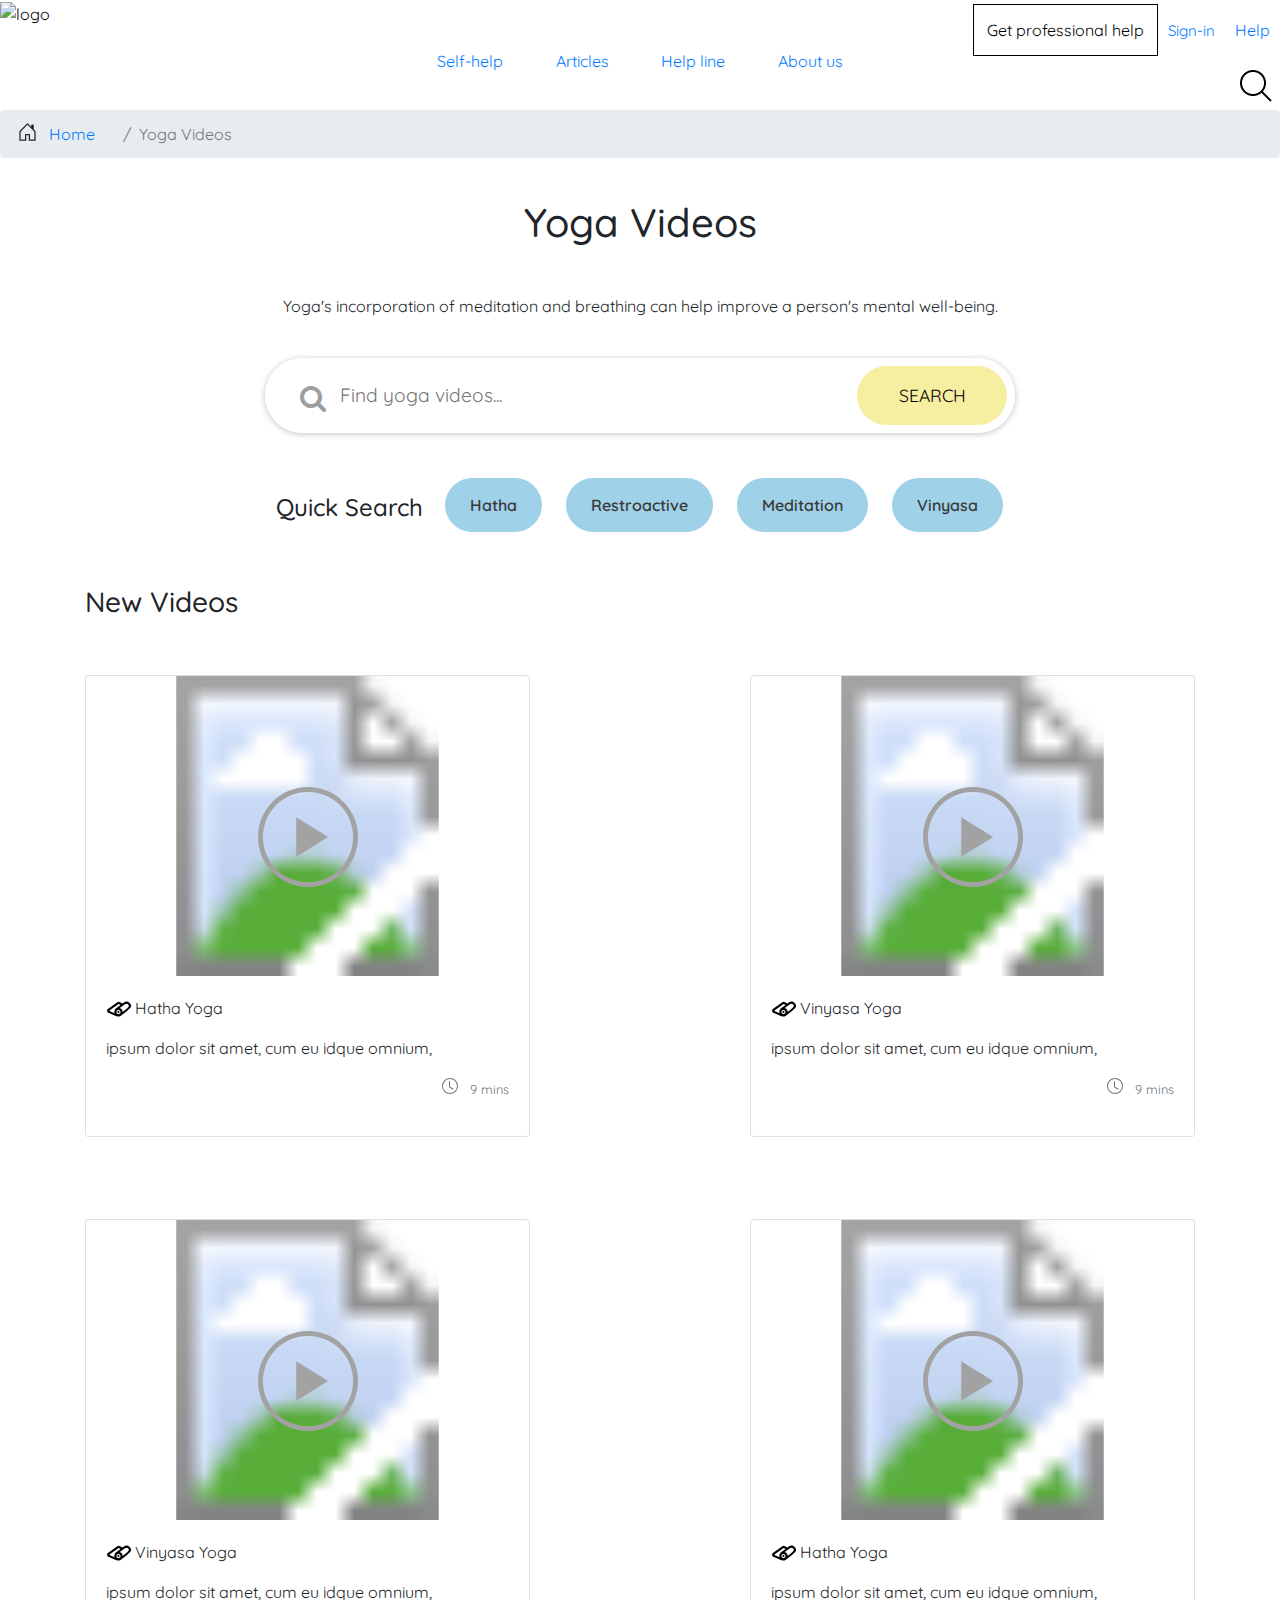
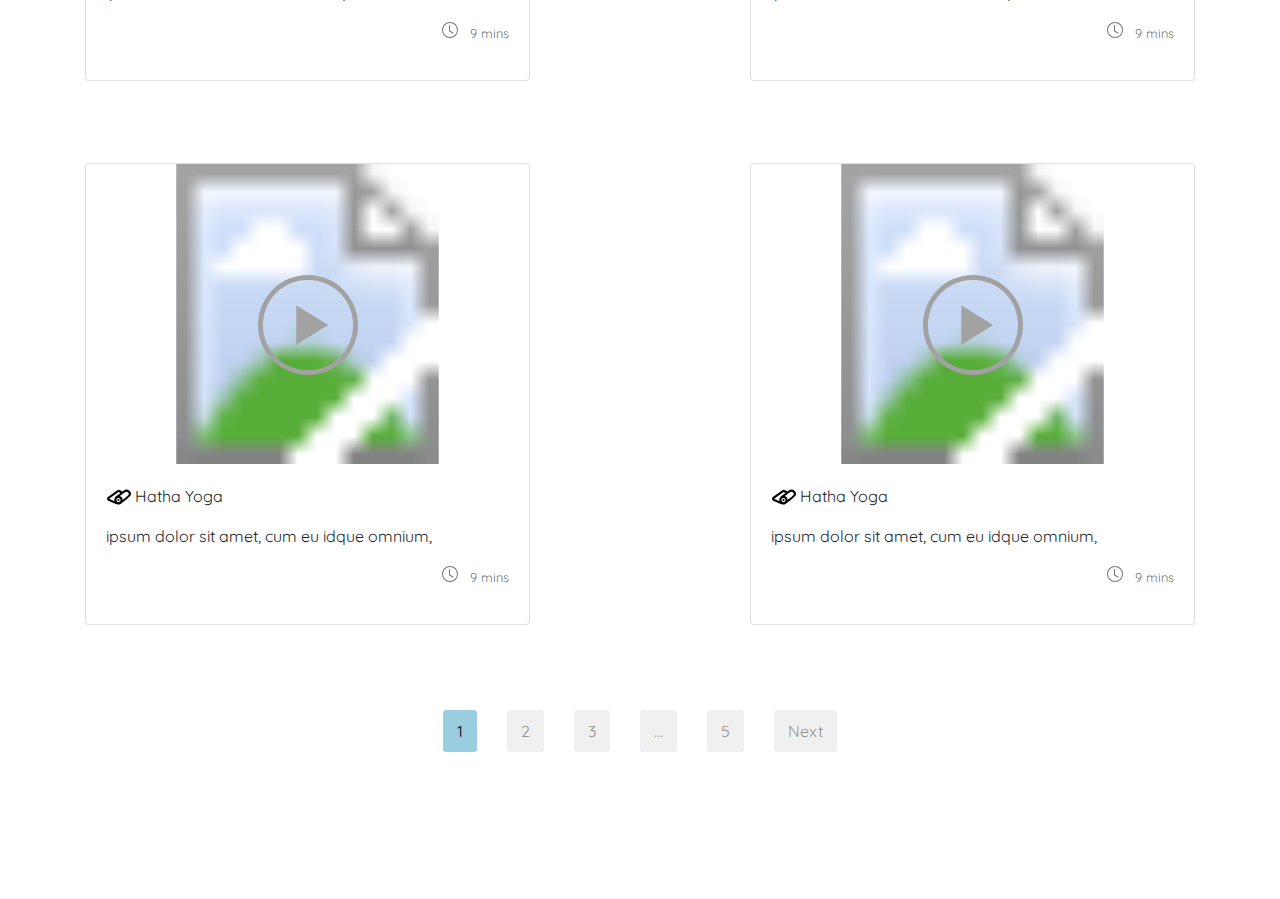
==== yogavideos.html @ 2f80699c "Yoga videos page" ====
<!DOCTYPE html>
<html>
<head>
    <link rel="stylesheet" href="style.css">
    <meta name="viewport" content="width=device-width, initial-scale=1">
    <link rel='stylesheet' href='https://cdnjs.cloudflare.com/ajax/libs/twitter-bootstrap/4.1.3/css/bootstrap.min.css'>
    <script src="https://ajax.googleapis.com/ajax/libs/jquery/3.5.1/jquery.min.js"></script>
    <script src="https://maxcdn.bootstrapcdn.com/bootstrap/3.4.1/js/bootstrap.min.js"></script>
    <script src="https://code.jquery.com/jquery-3.2.1.slim.min.js" integrity="sha384-KJ3o2DKtIkvYIK3UENzmM7KCkRr/rE9/Qpg6aAZGJwFDMVNA/GpGFF93hXpG5KkN" crossorigin="anonymous"></script>
    <style>
        @import url('https://fonts.googleapis.com/css2?family=Quicksand:wght@300&display=swap');
        </style>
    <!-- Font Awesome CSS -->
    <link rel='stylesheet' href='https://cdnjs.cloudflare.com/ajax/libs/font-awesome/4.7.0/css/font-awesome.min.css'>
</head>
<body>
<section class="gridHeader">
    <div id="logo" class="headerGridArea">
        <button type="button" class="logoHome">
            <img src="" alt="logo">
        </button>
    </div>
    <div id="flexNav" class="headerGridArea">
        
        <ul class="regNav">
            <li><a href="#" style="margin-left: 0;">Self-help</a></li>
            <li><a href="#">Articles</a></li>
            <li><a href="#">Help line</a></li>
            <li><a href="#"style="margin-right: 0;">About us</a></li>
        </ul>
    </div>
    
    <div id="upperRight" class="headerGridArea">
        <button type="button" class="getHelpBtn">
            Get professional help
        </button>
        <li><a href="#" style="font-size: 15px;">Sign-in</a></li>
        <li><a href="#">Help</a></li>
    </div>
    <div id="lowerRight" class="headerGridArea">
        <button type="button" class="seachIcon">
            <img src="images/search-icon.png" style="height: 50px;">
        </button>
    </div>
</section>


<!--breadcrumb-->
<nav aria-label="breadcrumb">
    <ol class="breadcrumb">
        <i class="bi bi-house-door-fill"></i>
        <svg xmlns="http://www.w3.org/2000/svg" width="23" height="20" fill="currentColor" class="bi bi-house-door" viewBox="0 0 16 16">
            <path d="M8.354 1.146a.5.5 0 0 0-.708 0l-6 6A.5.5 0 0 0 1.5 7.5v7a.5.5 0 0 0 .5.5h4.5a.5.5 0 0 0 .5-.5v-4h2v4a.5.5 0 0 0 .5.5H14a.5.5 0 0 0 .5-.5v-7a.5.5 0 0 0-.146-.354L13 5.793V2.5a.5.5 0 0 0-.5-.5h-1a.5.5 0 0 0-.5.5v1.293L8.354 1.146zM2.5 14V7.707l5.5-5.5 5.5 5.5V14H10v-4a.5.5 0 0 0-.5-.5h-3a.5.5 0 0 0-.5.5v4H2.5z"/>
          </svg>
        <li class="breadcrumb-item"><a href="#">Home</a></li>
        <li class="breadcrumb-item active" aria-current="page">Yoga Videos</li>
    </ol>
</nav>


  <br>
  <!-- Page Title -->
    <section class="text-center">
        <div class="container">
            <h1 class="cover-heading">Yoga Videos</h1>
            <br>
            <p class="lead"><dl> Yoga's incorporation of meditation and breathing can help improve a person's mental well-being.</dl>  
             </p>
        </div>
    </section>

<br>



    <div class="fp-tableCell">
        <div class="container">
            <div class="search_section">
                <form role="search" method="get" class="search-form formsub" >
                    <div class="searchform_wrapper">
                        <span class="search-icon"><i class="fa fa-search"></i></span>
        
                        <input type="search" id="" class="search-field av-input-hasicon"
                         placeholder="Find yoga videos..." name="s">
                        <input type="submit" class="button buttonsubmit" id="buttonsubmit" value="SEARCH">
                    </div>
                </form>
                <div class="quick-search">
                    <h4>Quick Search</h4>
                    <ul>
                        <li><a href="#">Hatha</a></li>
                        <li><a href="#">Restroactive</a></li>
                        <li><a href="#">Meditation</a></li>
                        <li><a href="#">Vinyasa</a></li>
                        
                    </ul>
                </div>
            </div>
        </div>
    </div>
    <br>
    <br>
    <section class="text-align">
        <div class="container">
            <h3 class="cover-heading">New Videos</h3>
        </div>
    </section>

    

    <div class="album py-5 bg-white">
        <div class="container">

            <div class="row">
                <div class="col-md-5 video-wrap favorite">
                    <div class="card mb-4 shadow-sm">

                        <a href="https://www.youtube.com/watch?v=XRm4QUv2y2c">
                        <div class="play-btn">
                            <svg xmlns="http://www.w3.org/2000/svg" viewBox="0 0 311.69 311.69">
                                <path d="M155.84,0A155.85,155.85,0,1,0,311.69,155.84,155.84,155.84,0,0,0,155.84,0Zm0,296.42A140.58,140.58,0,1,1,296.42,155.84,140.58,140.58,0,0,1,155.84,296.42Z"></path>
                                <polygon points="218.79 155.84 119.22 94.34 119.22 217.34 218.79 155.84"></polygon>
                            </svg>
                        </div>
                        </a>

                            <div class="favorite-btn">
                                <svg xmlns="http://www.w3.org/2000/svg" width="26" height="26" fill="currentColor" class="bi bi-heart-fill" viewBox="0 0 16 16">
                                    <path fill-rule="evenodd" d="M8 1.314C12.438-3.248 23.534 4.735 8 15-7.534 4.736 3.562-3.248 8 1.314z"/>
                                  </svg>
                                </div>

                        

                        <svg class="bd-placeholder-img card-img-top" width="100%" height="300" xmlns="http://www.w3.org/2000/svg" preserveAspectRatio="xMidYMid slice" focusable="false" role="img" aria-label="Placeholder: Thumbnail">
                            <title>Meditation</title>
                            <defs>
                                <pattern id="imgpattern" x="0" y="0" width="1" height="1"
                                         viewBox="0 0 1024 576" preserveAspectRatio="xMidYMid slice">
                                    <image width="1024" height="576" 
                                    xlink:href="https://images.pexels.com/photos/4325460/pexels-photo-4325460.jpeg?auto=compress&cs=tinysrgb&dpr=2&h=750&w=1260"/>
                                </pattern>
                            </defs>
                            <rect width="100%" height="100%" fill="url(#imgpattern)"/></svg>
                        <div class="card-body">



                            <div class="container">
                              <div class="row">
                                <svg  class="d-flex" focusable="false" viewBox="0 0 24 24" aria-hidden="true" 
                                style="height: 30px; width: 25px; color: rgba(0, 0, 0, 0.54);">
                                <path d="M17.844 5.804L13.2 9.183a4.003 4.003 0 0 1 2.794 3.573l1.144-.859a38.799 38.799 0 0 0 4.156-3.604 1.828 1.828 0 0 0 0-2.586 2.31 2.31 0 0 0-2.992-.235l-.457.332zM15.83 4.797l1.295-.942a4.31 4.31 0 0 1 5.583.438 3.828 3.828 0 0 1 0 5.414 40.799 40.799 0 0 1-4.37 3.79l-4.04 3.03c-.5.375-1.076.597-1.665.666a4.999 4.999 0 0 1-3.282-.299L2.148 13.62a2 2 0 0 1-.349-3.438L10.92 3.55a2 2 0 0 1 2.071-.172l2.838 1.42zm-1.822 1.325l-1.91-.956L2.976 11.8 8.17 14.16a4 4 0 0 1-.164-1.403 3.946 3.946 0 0 1 1.618-3.449l4.382-3.187zM12 11a2 2 0 1 0 0 4 2 2 0 0 0 0-4zm0 3a1 1 0 1 1 0-2 1 1 0 0 1 0 2z"></path></svg>
                                &nbsp;
                                <p class="d-flex">Hatha Yoga</p>
                              </div>
                            </div>





                        <p class="card-text">ipsum dolor sit amet, cum eu idque omnium,</p>
                            <div class="d-flex justify-content-between align-items-center">
                                <div class="btn-group">
                                    
                                </div>
                                <p style="text-align: right;"><small class="text-muted"> <i class="bi bi-clock"></i><svg xmlns="http://www.w3.org/2000/svg" width="16" height="16" fill="currentColor" class="bi bi-clock" viewBox="0 0 16 16">
                                    <path d="M8 3.5a.5.5 0 0 0-1 0V9a.5.5 0 0 0 .252.434l3.5 2a.5.5 0 0 0 .496-.868L8 8.71V3.5z"/>
                                    <path d="M8 16A8 8 0 1 0 8 0a8 8 0 0 0 0 16zm7-8A7 7 0 1 1 1 8a7 7 0 0 1 14 0z"/> 
                                  </svg> &nbsp; 9 mins</small></p>
                            </div>
                        </div>
                    </div>
                </div>


                <div class="col-md-2">
                </div>

                <div class="col-md-5 video-wrap favorite">
                    <div class="card mb-4 shadow-sm">

                        <a href="https://www.youtube.com/watch?v=XRm4QUv2y2c">
                        <div class="play-btn">
                            <svg xmlns="http://www.w3.org/2000/svg" viewBox="0 0 311.69 311.69">
                                <path d="M155.84,0A155.85,155.85,0,1,0,311.69,155.84,155.84,155.84,0,0,0,155.84,0Zm0,296.42A140.58,140.58,0,1,1,296.42,155.84,140.58,140.58,0,0,1,155.84,296.42Z"></path>
                                <polygon points="218.79 155.84 119.22 94.34 119.22 217.34 218.79 155.84"></polygon>
                            </svg>
                        </div>
                        </a>

                            <div class="favorite-btn">
                                <svg xmlns="http://www.w3.org/2000/svg" width="26" height="26" fill="currentColor" class="bi bi-heart-fill" viewBox="0 0 16 16">
                                    <path fill-rule="evenodd" d="M8 1.314C12.438-3.248 23.534 4.735 8 15-7.534 4.736 3.562-3.248 8 1.314z"/>
                                  </svg>
                                </div>

                        

                        <svg class="bd-placeholder-img card-img-top" width="100%" height="300" xmlns="http://www.w3.org/2000/svg" preserveAspectRatio="xMidYMid slice" focusable="false" role="img" aria-label="Placeholder: Thumbnail">
                            <title>Vinyasa Yoga</title>
                            <defs>
                                <pattern id="imgpattern1" x="0" y="0" width="1" height="1"
                                         viewBox="0 0 1024 576" preserveAspectRatio="xMidYMid slice">
                                    <image width="1024" height="576" 
                                    xlink:href="https://images.pexels.com/photos/3822169/pexels-photo-3822169.jpeg?auto=compress&cs=tinysrgb&dpr=3&h=750&w=1260"/>
                                </pattern>
                            </defs>
                            <rect width="100%" height="100%" fill="url(#imgpattern1)"/></svg>
                        <div class="card-body">



                            <div class="container">
                              <div class="row">
                                <svg  class="d-flex" focusable="false" viewBox="0 0 24 24" aria-hidden="true" 
                                style="height: 30px; width: 25px; color: rgba(0, 0, 0, 0.54);">
                                <path d="M17.844 5.804L13.2 9.183a4.003 4.003 0 0 1 2.794 3.573l1.144-.859a38.799 38.799 0 0 0 4.156-3.604 1.828 1.828 0 0 0 0-2.586 2.31 2.31 0 0 0-2.992-.235l-.457.332zM15.83 4.797l1.295-.942a4.31 4.31 0 0 1 5.583.438 3.828 3.828 0 0 1 0 5.414 40.799 40.799 0 0 1-4.37 3.79l-4.04 3.03c-.5.375-1.076.597-1.665.666a4.999 4.999 0 0 1-3.282-.299L2.148 13.62a2 2 0 0 1-.349-3.438L10.92 3.55a2 2 0 0 1 2.071-.172l2.838 1.42zm-1.822 1.325l-1.91-.956L2.976 11.8 8.17 14.16a4 4 0 0 1-.164-1.403 3.946 3.946 0 0 1 1.618-3.449l4.382-3.187zM12 11a2 2 0 1 0 0 4 2 2 0 0 0 0-4zm0 3a1 1 0 1 1 0-2 1 1 0 0 1 0 2z"></path></svg>
                                &nbsp;
                                <p class="d-flex">Vinyasa Yoga</p>
                              </div>
                            </div>





                        <p class="card-text">ipsum dolor sit amet, cum eu idque omnium,</p>
                            <div class="d-flex justify-content-between align-items-center">
                                <div class="btn-group">
                                    
                                </div>
                                <p style="text-align: right;"><small class="text-muted"> <i class="bi bi-clock"></i><svg xmlns="http://www.w3.org/2000/svg" width="16" height="16" fill="currentColor" class="bi bi-clock" viewBox="0 0 16 16">
                                    <path d="M8 3.5a.5.5 0 0 0-1 0V9a.5.5 0 0 0 .252.434l3.5 2a.5.5 0 0 0 .496-.868L8 8.71V3.5z"/>
                                    <path d="M8 16A8 8 0 1 0 8 0a8 8 0 0 0 0 16zm7-8A7 7 0 1 1 1 8a7 7 0 0 1 14 0z"/> 
                                  </svg> &nbsp; 9 mins</small></p>
                            </div>
                        </div>
                    </div>
                </div>

        </div>
    </div>



    <div class="album py-5 bg-white">
        <div class="container">

            <div class="row">
                <div class="col-md-5 video-wrap favorite">
                    <div class="card mb-4 shadow-sm">

                        <a href="https://www.youtube.com/watch?v=XRm4QUv2y2c">
                        <div class="play-btn">
                            <svg xmlns="http://www.w3.org/2000/svg" viewBox="0 0 311.69 311.69">
                                <path d="M155.84,0A155.85,155.85,0,1,0,311.69,155.84,155.84,155.84,0,0,0,155.84,0Zm0,296.42A140.58,140.58,0,1,1,296.42,155.84,140.58,140.58,0,0,1,155.84,296.42Z"></path>
                                <polygon points="218.79 155.84 119.22 94.34 119.22 217.34 218.79 155.84"></polygon>
                            </svg>
                        </div>
                        </a>

                            <div class="favorite-btn">
                                <svg xmlns="http://www.w3.org/2000/svg" width="26" height="26" fill="currentColor" class="bi bi-heart-fill" viewBox="0 0 16 16">
                                    <path fill-rule="evenodd" d="M8 1.314C12.438-3.248 23.534 4.735 8 15-7.534 4.736 3.562-3.248 8 1.314z"/>
                                  </svg>
                                </div>

                        

                        <svg class="bd-placeholder-img card-img-top" width="100%" height="300" xmlns="http://www.w3.org/2000/svg" preserveAspectRatio="xMidYMid slice" focusable="false" role="img" aria-label="Placeholder: Thumbnail">
                            <title>Vinyasa Yoga</title>
                            <defs>
                                <pattern id="imgpattern2" x="0" y="0" width="1" height="1"
                                         viewBox="0 0 1024 576" preserveAspectRatio="xMidYMid slice">
                                    <image width="1024" height="576" 
                                    xlink:href="https://images.pexels.com/photos/6454088/pexels-photo-6454088.jpeg?auto=compress&cs=tinysrgb&dpr=2&h=750&w=1260"/>
                                </pattern>
                            </defs>
                            <rect width="100%" height="100%" fill="url(#imgpattern2)"/></svg>
                        <div class="card-body">



                            <div class="container">
                              <div class="row">
                                <svg  class="d-flex" focusable="false" viewBox="0 0 24 24" aria-hidden="true" 
                                style="height: 30px; width: 25px; color: rgba(0, 0, 0, 0.54);">
                                <path d="M17.844 5.804L13.2 9.183a4.003 4.003 0 0 1 2.794 3.573l1.144-.859a38.799 38.799 0 0 0 4.156-3.604 1.828 1.828 0 0 0 0-2.586 2.31 2.31 0 0 0-2.992-.235l-.457.332zM15.83 4.797l1.295-.942a4.31 4.31 0 0 1 5.583.438 3.828 3.828 0 0 1 0 5.414 40.799 40.799 0 0 1-4.37 3.79l-4.04 3.03c-.5.375-1.076.597-1.665.666a4.999 4.999 0 0 1-3.282-.299L2.148 13.62a2 2 0 0 1-.349-3.438L10.92 3.55a2 2 0 0 1 2.071-.172l2.838 1.42zm-1.822 1.325l-1.91-.956L2.976 11.8 8.17 14.16a4 4 0 0 1-.164-1.403 3.946 3.946 0 0 1 1.618-3.449l4.382-3.187zM12 11a2 2 0 1 0 0 4 2 2 0 0 0 0-4zm0 3a1 1 0 1 1 0-2 1 1 0 0 1 0 2z"></path></svg>
                                &nbsp;
                                <p class="d-flex">Vinyasa Yoga</p>
                              </div>
                            </div>





                        <p class="card-text">ipsum dolor sit amet, cum eu idque omnium,</p>
                            <div class="d-flex justify-content-between align-items-center">
                                <div class="btn-group">
                                    
                                </div>
                                <p style="text-align: right;"><small class="text-muted"> <i class="bi bi-clock"></i><svg xmlns="http://www.w3.org/2000/svg" width="16" height="16" fill="currentColor" class="bi bi-clock" viewBox="0 0 16 16">
                                    <path d="M8 3.5a.5.5 0 0 0-1 0V9a.5.5 0 0 0 .252.434l3.5 2a.5.5 0 0 0 .496-.868L8 8.71V3.5z"/>
                                    <path d="M8 16A8 8 0 1 0 8 0a8 8 0 0 0 0 16zm7-8A7 7 0 1 1 1 8a7 7 0 0 1 14 0z"/> 
                                  </svg> &nbsp; 9 mins</small></p>
                            </div>
                        </div>
                    </div>
                </div>


                <div class="col-md-2">
                </div>

                <div class="col-md-5 video-wrap favorite">
                    <div class="card mb-4 shadow-sm">

                        <a href="https://www.youtube.com/watch?v=XRm4QUv2y2c">
                        <div class="play-btn">
                            <svg xmlns="http://www.w3.org/2000/svg" viewBox="0 0 311.69 311.69">
                                <path d="M155.84,0A155.85,155.85,0,1,0,311.69,155.84,155.84,155.84,0,0,0,155.84,0Zm0,296.42A140.58,140.58,0,1,1,296.42,155.84,140.58,140.58,0,0,1,155.84,296.42Z"></path>
                                <polygon points="218.79 155.84 119.22 94.34 119.22 217.34 218.79 155.84"></polygon>
                            </svg>
                        </div>
                        </a>

                            <div class="favorite-btn">
                                <svg xmlns="http://www.w3.org/2000/svg" width="26" height="26" fill="currentColor" class="bi bi-heart-fill" viewBox="0 0 16 16">
                                    <path fill-rule="evenodd" d="M8 1.314C12.438-3.248 23.534 4.735 8 15-7.534 4.736 3.562-3.248 8 1.314z"/>
                                  </svg>
                                </div>

                        

                        <svg class="bd-placeholder-img card-img-top" width="100%" height="300" xmlns="http://www.w3.org/2000/svg" preserveAspectRatio="xMidYMid slice" focusable="false" role="img" aria-label="Placeholder: Thumbnail">
                            <title>Hatha Yoga</title>
                            <defs>
                                <pattern id="imgpattern1" x="0" y="0" width="1" height="1"
                                         viewBox="0 0 1024 576" preserveAspectRatio="xMidYMid slice">
                                    <image width="1024" height="576" 
                                    xlink:href="https://images.pexels.com/photos/5012071/pexels-photo-5012071.jpeg?auto=compress&cs=tinysrgb&dpr=2&h=750&w=1260"/>
                                </pattern>
                            </defs>
                            <rect width="100%" height="100%" fill="url(#imgpattern1)"/></svg>
                        <div class="card-body">



                            <div class="container">
                              <div class="row">
                                <svg  class="d-flex" focusable="false" viewBox="0 0 24 24" aria-hidden="true" 
                                style="height: 30px; width: 25px; color: rgba(0, 0, 0, 0.54);">
                                <path d="M17.844 5.804L13.2 9.183a4.003 4.003 0 0 1 2.794 3.573l1.144-.859a38.799 38.799 0 0 0 4.156-3.604 1.828 1.828 0 0 0 0-2.586 2.31 2.31 0 0 0-2.992-.235l-.457.332zM15.83 4.797l1.295-.942a4.31 4.31 0 0 1 5.583.438 3.828 3.828 0 0 1 0 5.414 40.799 40.799 0 0 1-4.37 3.79l-4.04 3.03c-.5.375-1.076.597-1.665.666a4.999 4.999 0 0 1-3.282-.299L2.148 13.62a2 2 0 0 1-.349-3.438L10.92 3.55a2 2 0 0 1 2.071-.172l2.838 1.42zm-1.822 1.325l-1.91-.956L2.976 11.8 8.17 14.16a4 4 0 0 1-.164-1.403 3.946 3.946 0 0 1 1.618-3.449l4.382-3.187zM12 11a2 2 0 1 0 0 4 2 2 0 0 0 0-4zm0 3a1 1 0 1 1 0-2 1 1 0 0 1 0 2z"></path></svg>
                                &nbsp;
                                <p class="d-flex">Hatha Yoga</p>
                              </div>
                            </div>





                        <p class="card-text">ipsum dolor sit amet, cum eu idque omnium,</p>
                            <div class="d-flex justify-content-between align-items-center">
                                <div class="btn-group">
                                    
                                </div>
                                <p style="text-align: right;"><small class="text-muted"> <i class="bi bi-clock"></i><svg xmlns="http://www.w3.org/2000/svg" width="16" height="16" fill="currentColor" class="bi bi-clock" viewBox="0 0 16 16">
                                    <path d="M8 3.5a.5.5 0 0 0-1 0V9a.5.5 0 0 0 .252.434l3.5 2a.5.5 0 0 0 .496-.868L8 8.71V3.5z"/>
                                    <path d="M8 16A8 8 0 1 0 8 0a8 8 0 0 0 0 16zm7-8A7 7 0 1 1 1 8a7 7 0 0 1 14 0z"/> 
                                  </svg> &nbsp; 9 mins</small></p>
                            </div>
                        </div>
                    </div>
                </div>

        </div>
    </div>

    <div class="album py-5 bg-white">
        <div class="container">

            <div class="row">
                <div class="col-md-5 video-wrap favorite">
                    <div class="card mb-4 shadow-sm">

                        <a href="https://www.youtube.com/watch?v=XRm4QUv2y2c">
                        <div class="play-btn">
                            <svg xmlns="http://www.w3.org/2000/svg" viewBox="0 0 311.69 311.69">
                                <path d="M155.84,0A155.85,155.85,0,1,0,311.69,155.84,155.84,155.84,0,0,0,155.84,0Zm0,296.42A140.58,140.58,0,1,1,296.42,155.84,140.58,140.58,0,0,1,155.84,296.42Z"></path>
                                <polygon points="218.79 155.84 119.22 94.34 119.22 217.34 218.79 155.84"></polygon>
                            </svg>
                        </div>
                        </a>

                            <div class="favorite-btn">
                                <svg xmlns="http://www.w3.org/2000/svg" width="26" height="26" fill="currentColor" class="bi bi-heart-fill" viewBox="0 0 16 16">
                                    <path fill-rule="evenodd" d="M8 1.314C12.438-3.248 23.534 4.735 8 15-7.534 4.736 3.562-3.248 8 1.314z"/>
                                  </svg>
                                </div>

                        

                        <svg class="bd-placeholder-img card-img-top" width="100%" height="300" xmlns="http://www.w3.org/2000/svg" preserveAspectRatio="xMidYMid slice" focusable="false" role="img" aria-label="Placeholder: Thumbnail">
                            <title>Hatha Yoga</title>
                            <defs>
                                <pattern id="imgpattern3" x="0" y="0" width="1" height="1"
                                         viewBox="0 0 1024 576" preserveAspectRatio="xMidYMid slice">
                                    <image width="1024" height="576" 
                                    xlink:href="https://images.pexels.com/photos/4325484/pexels-photo-4325484.jpeg?auto=compress&cs=tinysrgb&dpr=2&h=750&w=1260"/>
                                </pattern>
                            </defs>
                            <rect width="100%" height="100%" fill="url(#imgpattern3)"/></svg>
                        <div class="card-body">



                            <div class="container">
                              <div class="row">
                                <svg  class="d-flex" focusable="false" viewBox="0 0 24 24" aria-hidden="true" 
                                style="height: 30px; width: 25px; color: rgba(0, 0, 0, 0.54);">
                                <path d="M17.844 5.804L13.2 9.183a4.003 4.003 0 0 1 2.794 3.573l1.144-.859a38.799 38.799 0 0 0 4.156-3.604 1.828 1.828 0 0 0 0-2.586 2.31 2.31 0 0 0-2.992-.235l-.457.332zM15.83 4.797l1.295-.942a4.31 4.31 0 0 1 5.583.438 3.828 3.828 0 0 1 0 5.414 40.799 40.799 0 0 1-4.37 3.79l-4.04 3.03c-.5.375-1.076.597-1.665.666a4.999 4.999 0 0 1-3.282-.299L2.148 13.62a2 2 0 0 1-.349-3.438L10.92 3.55a2 2 0 0 1 2.071-.172l2.838 1.42zm-1.822 1.325l-1.91-.956L2.976 11.8 8.17 14.16a4 4 0 0 1-.164-1.403 3.946 3.946 0 0 1 1.618-3.449l4.382-3.187zM12 11a2 2 0 1 0 0 4 2 2 0 0 0 0-4zm0 3a1 1 0 1 1 0-2 1 1 0 0 1 0 2z"></path></svg>
                                &nbsp;
                                <p class="d-flex">Hatha Yoga</p>
                              </div>
                            </div>





                        <p class="card-text">ipsum dolor sit amet, cum eu idque omnium,</p>
                            <div class="d-flex justify-content-between align-items-center">
                                <div class="btn-group">
                                    
                                </div>
                                <p style="text-align: right;"><small class="text-muted"> <i class="bi bi-clock"></i><svg xmlns="http://www.w3.org/2000/svg" width="16" height="16" fill="currentColor" class="bi bi-clock" viewBox="0 0 16 16">
                                    <path d="M8 3.5a.5.5 0 0 0-1 0V9a.5.5 0 0 0 .252.434l3.5 2a.5.5 0 0 0 .496-.868L8 8.71V3.5z"/>
                                    <path d="M8 16A8 8 0 1 0 8 0a8 8 0 0 0 0 16zm7-8A7 7 0 1 1 1 8a7 7 0 0 1 14 0z"/> 
                                  </svg> &nbsp; 9 mins</small></p>
                            </div>
                        </div>
                    </div>
                </div>


                <div class="col-md-2">
                </div>

                <div class="col-md-5 video-wrap favorite">
                    <div class="card mb-4 shadow-sm">

                        <a href="https://www.youtube.com/watch?v=XRm4QUv2y2c">
                        <div class="play-btn">
                            <svg xmlns="http://www.w3.org/2000/svg" viewBox="0 0 311.69 311.69">
                                <path d="M155.84,0A155.85,155.85,0,1,0,311.69,155.84,155.84,155.84,0,0,0,155.84,0Zm0,296.42A140.58,140.58,0,1,1,296.42,155.84,140.58,140.58,0,0,1,155.84,296.42Z"></path>
                                <polygon points="218.79 155.84 119.22 94.34 119.22 217.34 218.79 155.84"></polygon>
                            </svg>
                        </div>
                        </a>

                            <div class="favorite-btn">
                                <svg xmlns="http://www.w3.org/2000/svg" width="26" height="26" fill="currentColor" class="bi bi-heart-fill" viewBox="0 0 16 16">
                                    <path fill-rule="evenodd" d="M8 1.314C12.438-3.248 23.534 4.735 8 15-7.534 4.736 3.562-3.248 8 1.314z"/>
                                  </svg>
                                </div>

                        

                        <svg class="bd-placeholder-img card-img-top" width="100%" height="300" xmlns="http://www.w3.org/2000/svg" preserveAspectRatio="xMidYMid slice" focusable="false" role="img" aria-label="Placeholder: Thumbnail">
                            <title>Hatha Yoga</title>
                            <defs>
                                <pattern id="imgpattern1" x="0" y="0" width="1" height="1"
                                         viewBox="0 0 1024 576" preserveAspectRatio="xMidYMid slice">
                                    <image width="1024" height="576" 
                                    xlink:href="https://images.pexels.com/photos/5012071/pexels-photo-5012071.jpeg?auto=compress&cs=tinysrgb&dpr=2&h=750&w=1260"/>
                                </pattern>
                            </defs>
                            <rect width="100%" height="100%" fill="url(#imgpattern1)"/></svg>
                        <div class="card-body">



                            <div class="container">
                              <div class="row">
                                <svg  class="d-flex" focusable="false" viewBox="0 0 24 24" aria-hidden="true" 
                                style="height: 30px; width: 25px; color: rgba(0, 0, 0, 0.54);">
                                <path d="M17.844 5.804L13.2 9.183a4.003 4.003 0 0 1 2.794 3.573l1.144-.859a38.799 38.799 0 0 0 4.156-3.604 1.828 1.828 0 0 0 0-2.586 2.31 2.31 0 0 0-2.992-.235l-.457.332zM15.83 4.797l1.295-.942a4.31 4.31 0 0 1 5.583.438 3.828 3.828 0 0 1 0 5.414 40.799 40.799 0 0 1-4.37 3.79l-4.04 3.03c-.5.375-1.076.597-1.665.666a4.999 4.999 0 0 1-3.282-.299L2.148 13.62a2 2 0 0 1-.349-3.438L10.92 3.55a2 2 0 0 1 2.071-.172l2.838 1.42zm-1.822 1.325l-1.91-.956L2.976 11.8 8.17 14.16a4 4 0 0 1-.164-1.403 3.946 3.946 0 0 1 1.618-3.449l4.382-3.187zM12 11a2 2 0 1 0 0 4 2 2 0 0 0 0-4zm0 3a1 1 0 1 1 0-2 1 1 0 0 1 0 2z"></path></svg>
                                &nbsp;
                                <p class="d-flex">Hatha Yoga</p>
                              </div>
                            </div>





                        <p class="card-text">ipsum dolor sit amet, cum eu idque omnium,</p>
                            <div class="d-flex justify-content-between align-items-center">
                                <div class="btn-group">
                                    
                                </div>
                                <p style="text-align: right;"><small class="text-muted"> <i class="bi bi-clock"></i><svg xmlns="http://www.w3.org/2000/svg" width="16" height="16" fill="currentColor" class="bi bi-clock" viewBox="0 0 16 16">
                                    <path d="M8 3.5a.5.5 0 0 0-1 0V9a.5.5 0 0 0 .252.434l3.5 2a.5.5 0 0 0 .496-.868L8 8.71V3.5z"/>
                                    <path d="M8 16A8 8 0 1 0 8 0a8 8 0 0 0 0 16zm7-8A7 7 0 1 1 1 8a7 7 0 0 1 14 0z"/> 
                                  </svg> &nbsp; 9 mins</small></p>
                            </div>
                        </div>
                    </div>
                </div>

        </div>
    </div>
    <br>
    <br>
   
            
      <div class="pagination"><ul class="page-numbers">
        <li><span aria-current="page" class="page-numbers current">1</span></li>
        <li><a class="page-numbers" href="#">2</a></li>
        <li><a class="page-numbers" href="#">3</a></li>
        <li><span class="page-numbers dots">...</span></li>
        <li><a class="page-numbers" href="#">5</a></li>
        <li><a class="next page-numbers" href="#">Next</a></li>
    </ul>
    </div>     
            

<footer></footer>
</body>
</html>
---- style.css ----
button{
    border: none;
    background-color: transparent;
}
*{box-sizing: border-box;
padding: 0; margin: 0;font-family: 'Quicksand',sans-serif;}

a{
    list-style: none;
    text-decoration: none;
}
li{
    list-style: none;
    margin: 0 10px 0 10px;
}
/*Grid Header*/
.getHelpBtn{
    font-family: 'Quicksand',sans-serif;
    border: 1px solid black;
    padding: 3%;
}
.gridHeader{
    display: grid;
    width: 100%;
    grid-template-columns: 1fr 1fr 1fr;
    grid-template-rows: 60px;
    grid-template-areas: "logo nav up-right"
                        "logo nav search";
}
.regNav{
    display: flex;
    justify-content: space-between;
}
/*Gid Items*/
#logo{
    grid-area: logo;
}
#flexNav{
    grid-area: nav;
    align-self: flex-end;
    justify-content: center;
    padding: 5% 0;
}
#upperRight{
    grid-area: up-right;
    justify-content: end;
    width: 100%;
    display:flex;
    align-items: center;
    margin: 2% 0;
}
#lowerRight{
    grid-area: search;
    justify-self: end;
}
/*Hero image*/


@media (min-width: 768px) {
    .bd-placeholder-img-lg {
        font-size: 3.5rem;
    }
}
/* Just a parent container for the videos */
.videos {
    margin: 20px auto;
    max-width: 700px;
}
/* Individual video container */
.video-wrap {
    position: relative;
    max-width: 700px;
    width: 100%;
    margin-bottom: 10px;
}
/* video poster frame or placeholder image */
.video-wrap .placeholder {
    max-width: 700px;
    width: 100%;
}
/* SVG play button container */
.video-wrap .play-btn {
    position: absolute;
    max-width: 700px;
    width: 100px;
    height: 100px;
    left: 50%;
    top: 35%;
    transform: translate(-50%, -50%);
}
.video-wrap .play-btn svg {
    transition: all .2s ease;
    fill: #a2a2a2;
}
.video-wrap .play-btn:hover svg,
.video-wrap .play-btn:focus svg {
    cursor: pointer;
    fill: #17e617;
}
/* adjust your icon size, add different breakpoints as needed */

@media screen and (max-width: 600px) {
    .video-wrap .play-btn {
        width: 70px;
        height: 70px;
    }
}


/* Individual video container */
.favorite {
    position: relative;
    max-width: 700px;
    width: 100%;
    margin-bottom: 10px;
}
.favorite .placeholder {
    max-width: 700px;
    width: 100%;
}
.favorite .favorite-btn {
    position: absolute;
    max-width: 700px;
    width: 100px;
    height: 100px;
    left: 102%;
    top: 15%;
    transform: translate(-50%, -50%);
}
.favorite .favorite-btn svg {
    transition: all .2s ease;
    fill: white;
}
.favorite .favorite-btn:hover svg,
.favorite .favorite-btn:focus svg {
    cursor: pointer;
    fill: palevioletred;
}

@media all{
    [class^=icon-]{font-family:icomoon!important;speak:none;font-style:normal;font-weight:400;font-variant:normal;text-transform:none;line-height:1;-webkit-font-smoothing:antialiased;-moz-osx-font-smoothing:grayscale;}
    .icon-search:before{content:"\e909";}
}
@media all{
    ::after,::before{box-sizing:border-box;}
    h2,h4{margin-top:0;margin-bottom:.5rem;}
    ul{margin-top:0;margin-bottom:1rem;}
    a{color:#007bff;text-decoration:none;background-color:transparent;-webkit-text-decoration-skip:objects;}
    a:hover{color:#0056b3;text-decoration:underline;}
    input{margin:0;font-family:inherit;font-size:inherit;line-height:inherit;}
    input{overflow:visible;}
    [type=submit]{-webkit-appearance:button;}
    [type=submit]::-moz-focus-inner{padding:0;border-style:none;}
    [type=search]{outline-offset:-2px;-webkit-appearance:none;}
    h2,h4{margin-bottom:.5rem;font-family:inherit;font-weight:500;line-height:1.2;color:inherit;}
    h2{font-size:2rem;}
    h4{font-size:1.5rem;}
    .container{width:100%;padding-right:15px;padding-left:15px;margin-right:auto;margin-left:auto;}
    @media (min-width:576px){
        .container{max-width:540px;}
    }
    @media (min-width:768px){
        .container{max-width:720px;}
    }
    @media (min-width:992px){
        .container{max-width:960px;}
    }
    @media (min-width:1200px){
        .container{max-width:1140px;}
    }
    @media print{
        *,::after,::before{text-shadow:none!important;box-shadow:none!important;}
        a:not(.btn){text-decoration:underline;}
        h2{orphans:3;widows:3;}
        h2{page-break-after:avoid;}
        .container{min-width:992px!important;}
    }
}
@media all{
    .button{outline:none;}
    .main-slider .fp-tableCell{display:table-cell;position:absolute;z-index:99;top:50%;left:0;right:0;-webkit-transform:translate(0,-50%);-moz-transform:translate(0,-50%);-ms-transform:translate(0,-50%);-o-transform:translate(0,-50%);transform:translate(0,-50%);}
    .container{max-width:1200px;position:relative;}
    .searchform_wrapper{border-radius:100px;border-width:12px;border-color:rgba(255,255,255,0.64);background-color:rgba(255,255,255,0.64);position:relative;max-width:750px;margin:auto;box-shadow:0 1px 6px 0 rgba(32,33,36,0.28);}
    .av-input-hasicon{border-radius:100px;background-color:rgba(255,255,255,0.64);line-height:75px;height:75px;width:100%;border:0;padding:0 170px 0 75px;color:#9e9e9e;font-size:1.2rem;outline:none;}
    .av-input-hasicon:focus{color:#000;}
    .search-icon{position:absolute;left:35px;top:19px;z-index:2;cursor:pointer;font-size:28px;color:#9e9e9e;}
    .searchform_wrapper .button{position:absolute;right:8px;top:8px;bottom:8px;z-index:2;transition:all 0.2s ease-in;background:#f8ad4c;border:0;min-width:150px;border-radius:100px;cursor:pointer;font-size:1.1rem;color:#000;}
    .searchform_wrapper .buttonsubmit{position:absolute;right:8px;top:8px;bottom:8px;z-index:2;transition:all 0.2s ease-in;background:#F6EEA0;border:0;min-width:150px;border-radius:100px;cursor:pointer;font-size:1.1rem;color:#000;}
    .searchform_wrapper .button:hover{background:#2F6174;color:#fff;}
    .quick-search ul{list-style-type:none;padding:0;margin:0;display:inline;}
    .quick-search li{display:inline-block;margin:5px 10px;}
    .quick-search li a{background:rgb(159, 209, 233);color:#393939;padding:15px 25px;border-radius:100px;transition:all ease .5s;font-weight:600;display:inline-block;}
    .quick-search li a:hover{background:#2F6174;color:#fff;text-decoration:none;}
    .quick-search h4{display:inline-block;margin:0 8px 0;vertical-align:middle;}
    .quick-search{margin-top:40px;text-align:center;}
    .section-title{font-size:3rem;margin-bottom:1.5rem;text-shadow:0px 0px 6px #fff;}
    *,::before,::after{box-sizing:border-box;}
    @media (max-width: 767.98px){
        .section-title{font-size:2rem;margin-bottom:30px;}
        .quick-search{margin-top:30px;}
        .av-input-hasicon{line-height:65px;height:65px;padding:0 170px 0 60px;}
        .quick-search li{margin:5px;}
        .quick-search li a{padding:8px 25px;font-weight:normal;}
        .search-icon{left:25px;top:14px;}
        .searchform_wrapper .buttonsubmit{display:none;}
    }
    @media (max-width: 575.98px){
        .av-input-hasicon{font-size:1rem;}
        .search_section .searchform_wrapper .button{min-width:115px;font-size:1rem;display:none;}
        .av-input-hasicon{line-height:55px;height:55px;padding:0 20px 0 60px;}
        .search-icon{left:25px;top:9px;}
        .quick-search h4{display:none;}
        .quick-search li a{padding:5px 18px;font-weight:normal;border-radius:8px;}
    }
    @media (max-width:1600px){
        .section-title{margin-top:4rem;}
    }
    @media (max-width:1199.98px){
        .section-title{margin-top:0;}
    }
    @media (min-width: 768px) and (max-width: 991.98px){
        .section-title{font-size:2rem;margin-bottom:30px;}
    }
}

@media all{
::after,::before{box-sizing:border-box;}
ul{margin-top:0;margin-bottom:1rem;}
a{color:#007bff;text-decoration:none;background-color:transparent;-webkit-text-decoration-skip:objects;}
a:hover{color:#0056b3;text-decoration:underline;}
.pagination{display:-webkit-box;display:-ms-flexbox;display:flex;padding-left:0;list-style:none;border-radius:.25rem;}
@media print{
*,::after,::before{text-shadow:none!important;box-shadow:none!important;}
a:not(.btn){text-decoration:underline;}
}
}

@media all{
.page-numbers{list-style-type:none;padding:0;margin:auto;}
.page-numbers li{display:inline-block;}
span.page-numbers,a.page-numbers{padding:9px 14px;border-radius:3px;background-color:#f0f0f0;display:inline-block;margin:3px;vertical-align:middle;color:#929292;transition:background .3s,color .3s,border-color .3s;-moz-transition:background .3s,color .3s,border-color .3s;-o-transition:background .3s,color .3s,border-color .3s;-webkit-transition:background .3s,color .3s,border-color .3s;}
span.page-numbers:hover,a.page-numbers:hover{text-decoration:none;background-color:#2F6174;color:#000;}
.page-numbers.current{background:#9ACDE0;color:#000;}
*,::before,::after{box-sizing:border-box;}
}
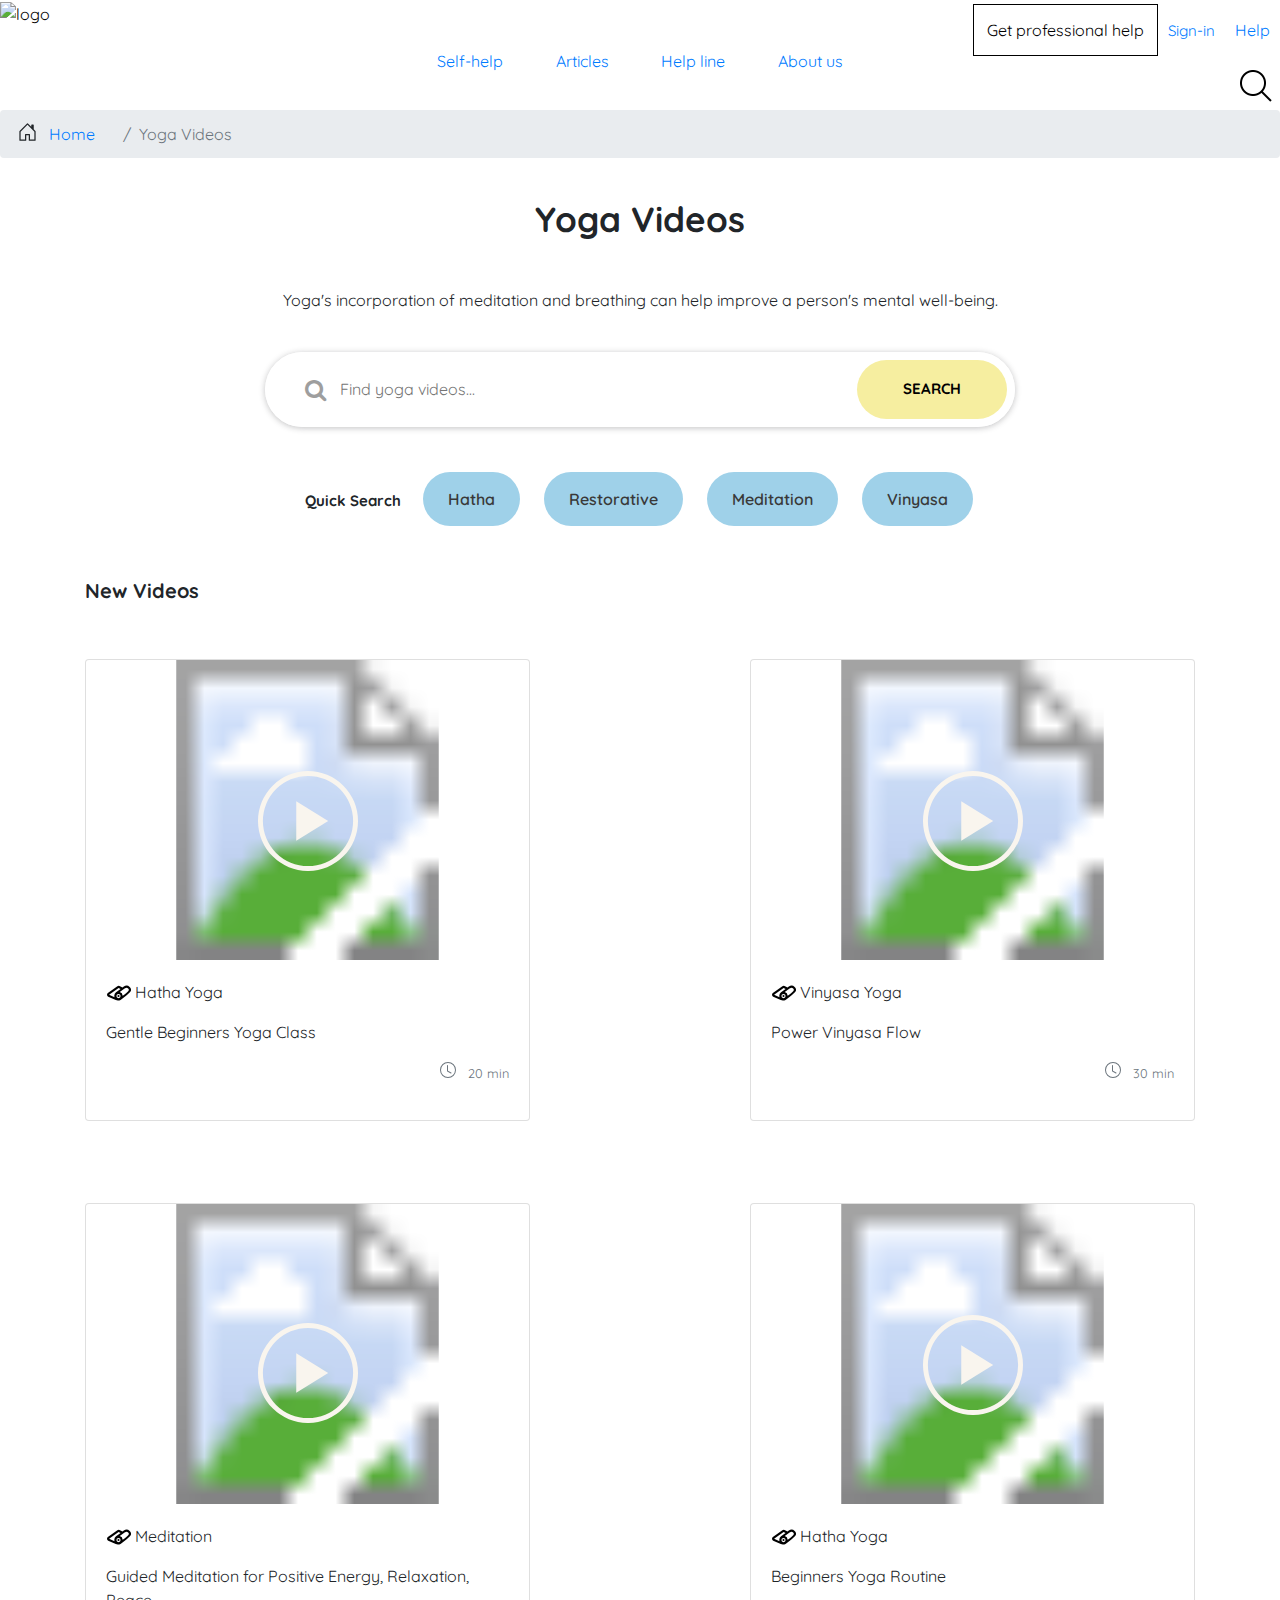
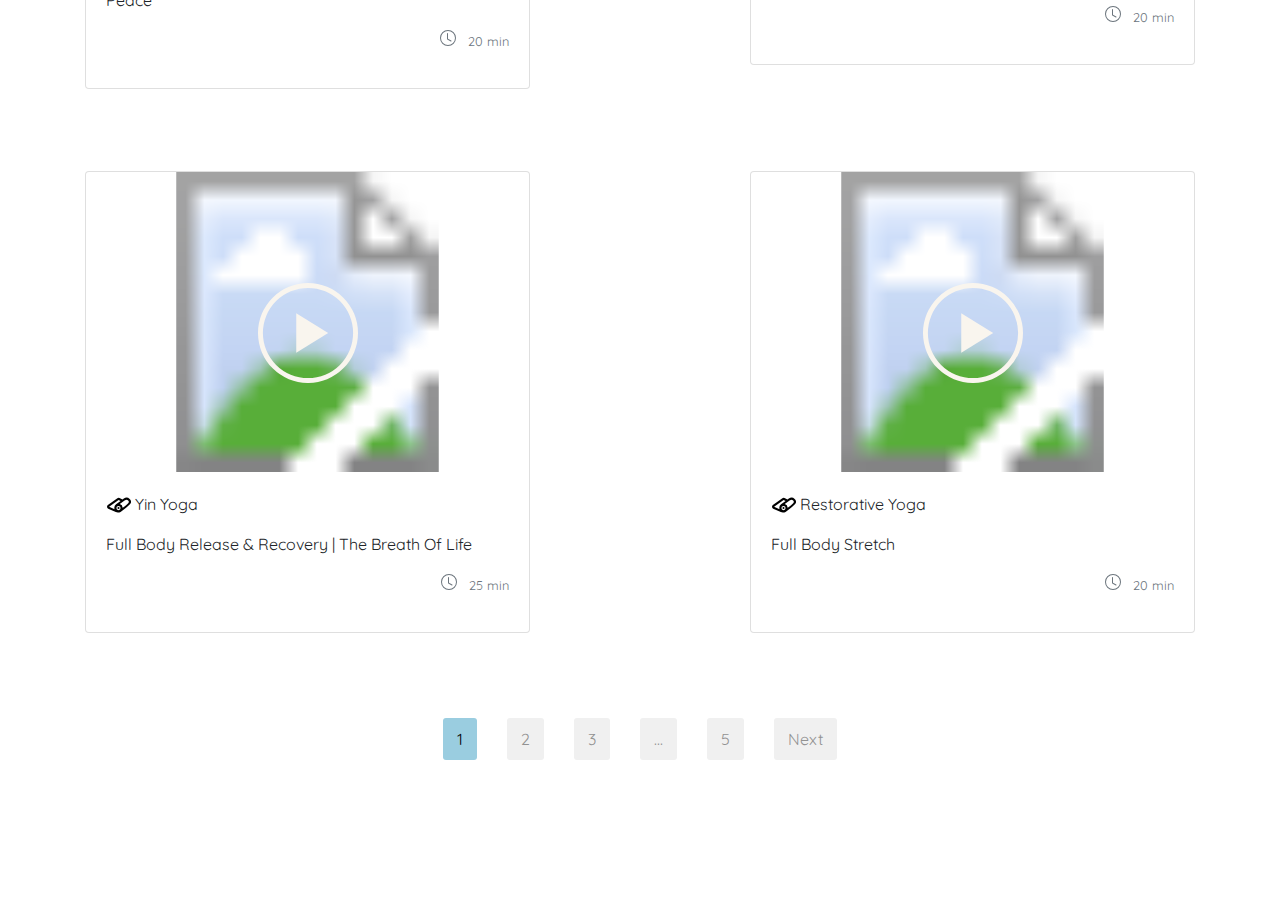
==== commit 67ee5596: "Yoga videos page updates" ====
--- a/yogavideos.html
+++ b/yogavideos.html
@@ -12,6 +12,7 @@
         </style>
     <!-- Font Awesome CSS -->
     <link rel='stylesheet' href='https://cdnjs.cloudflare.com/ajax/libs/font-awesome/4.7.0/css/font-awesome.min.css'>
+    
 </head>
 <body>
 <section class="gridHeader">
@@ -46,7 +47,7 @@
 
 
 <!--breadcrumb-->
-<nav aria-label="breadcrumb">
+<nav style="--bs-breadcrumb-divider: '>';"aria-label="breadcrumb"> 
     <ol class="breadcrumb">
         <i class="bi bi-house-door-fill"></i>
         <svg xmlns="http://www.w3.org/2000/svg" width="23" height="20" fill="currentColor" class="bi bi-house-door" viewBox="0 0 16 16">
@@ -62,9 +63,9 @@
   <!-- Page Title -->
     <section class="text-center">
         <div class="container">
-            <h1 class="cover-heading">Yoga Videos</h1>
+            <h1 class="cover-heading" style="font-size: 35px; font-weight: bold;">Yoga Videos</h1>
             <br>
-            <p class="lead"><dl> Yoga's incorporation of meditation and breathing can help improve a person's mental well-being.</dl>  
+            <p class="lead" style="font-size: 25px;"><dl> Yoga's incorporation of meditation and breathing can help improve a person's mental well-being.</dl>  
              </p>
         </div>
     </section>
@@ -86,10 +87,10 @@
                     </div>
                 </form>
                 <div class="quick-search">
-                    <h4>Quick Search</h4>
+                    <h4 style="font-size: 15px; font-weight: bold;">Quick Search</h4>
                     <ul>
                         <li><a href="#">Hatha</a></li>
-                        <li><a href="#">Restroactive</a></li>
+                        <li><a href="#">Restorative</a></li>
                         <li><a href="#">Meditation</a></li>
                         <li><a href="#">Vinyasa</a></li>
                         
@@ -102,7 +103,7 @@
     <br>
     <section class="text-align">
         <div class="container">
-            <h3 class="cover-heading">New Videos</h3>
+            <h5 class="cover-heading" style="font-size: 20px; font-weight: bold;">New Videos</h5>
         </div>
     </section>
 
@@ -115,7 +116,7 @@
                 <div class="col-md-5 video-wrap favorite">
                     <div class="card mb-4 shadow-sm">
 
-                        <a href="https://www.youtube.com/watch?v=XRm4QUv2y2c">
+                        <a href="https://www.youtube.com/watch?v=uH2N2gmjhl0&t=520s">
                         <div class="play-btn">
                             <svg xmlns="http://www.w3.org/2000/svg" viewBox="0 0 311.69 311.69">
                                 <path d="M155.84,0A155.85,155.85,0,1,0,311.69,155.84,155.84,155.84,0,0,0,155.84,0Zm0,296.42A140.58,140.58,0,1,1,296.42,155.84,140.58,140.58,0,0,1,155.84,296.42Z"></path>
@@ -133,12 +134,12 @@
                         
 
                         <svg class="bd-placeholder-img card-img-top" width="100%" height="300" xmlns="http://www.w3.org/2000/svg" preserveAspectRatio="xMidYMid slice" focusable="false" role="img" aria-label="Placeholder: Thumbnail">
-                            <title>Meditation</title>
+                            <title>Hatha Yoga</title>
                             <defs>
                                 <pattern id="imgpattern" x="0" y="0" width="1" height="1"
                                          viewBox="0 0 1024 576" preserveAspectRatio="xMidYMid slice">
                                     <image width="1024" height="576" 
-                                    xlink:href="https://images.pexels.com/photos/4325460/pexels-photo-4325460.jpeg?auto=compress&cs=tinysrgb&dpr=2&h=750&w=1260"/>
+                                    xlink:href="https://images.pexels.com/photos/2294353/pexels-photo-2294353.jpeg?auto=compress&cs=tinysrgb&dpr=2&h=750&w=1260"/>
                                 </pattern>
                             </defs>
                             <rect width="100%" height="100%" fill="url(#imgpattern)"/></svg>
@@ -160,7 +161,7 @@
 
 
 
-                        <p class="card-text">ipsum dolor sit amet, cum eu idque omnium,</p>
+                        <p class="card-text">Gentle Beginners Yoga Class</p>
                             <div class="d-flex justify-content-between align-items-center">
                                 <div class="btn-group">
                                     
@@ -168,7 +169,7 @@
                                 <p style="text-align: right;"><small class="text-muted"> <i class="bi bi-clock"></i><svg xmlns="http://www.w3.org/2000/svg" width="16" height="16" fill="currentColor" class="bi bi-clock" viewBox="0 0 16 16">
                                     <path d="M8 3.5a.5.5 0 0 0-1 0V9a.5.5 0 0 0 .252.434l3.5 2a.5.5 0 0 0 .496-.868L8 8.71V3.5z"/>
                                     <path d="M8 16A8 8 0 1 0 8 0a8 8 0 0 0 0 16zm7-8A7 7 0 1 1 1 8a7 7 0 0 1 14 0z"/> 
-                                  </svg> &nbsp; 9 mins</small></p>
+                                  </svg> &nbsp; 20 min</small></p>
                             </div>
                         </div>
                     </div>
@@ -181,7 +182,7 @@
                 <div class="col-md-5 video-wrap favorite">
                     <div class="card mb-4 shadow-sm">
 
-                        <a href="https://www.youtube.com/watch?v=XRm4QUv2y2c">
+                        <a href="https://www.youtube.com/watch?v=7ciS93shMNQ">
                         <div class="play-btn">
                             <svg xmlns="http://www.w3.org/2000/svg" viewBox="0 0 311.69 311.69">
                                 <path d="M155.84,0A155.85,155.85,0,1,0,311.69,155.84,155.84,155.84,0,0,0,155.84,0Zm0,296.42A140.58,140.58,0,1,1,296.42,155.84,140.58,140.58,0,0,1,155.84,296.42Z"></path>
@@ -201,13 +202,13 @@
                         <svg class="bd-placeholder-img card-img-top" width="100%" height="300" xmlns="http://www.w3.org/2000/svg" preserveAspectRatio="xMidYMid slice" focusable="false" role="img" aria-label="Placeholder: Thumbnail">
                             <title>Vinyasa Yoga</title>
                             <defs>
-                                <pattern id="imgpattern1" x="0" y="0" width="1" height="1"
+                                <pattern id="imgpattern10" x="0" y="0" width="1" height="1"
                                          viewBox="0 0 1024 576" preserveAspectRatio="xMidYMid slice">
                                     <image width="1024" height="576" 
-                                    xlink:href="https://images.pexels.com/photos/3822169/pexels-photo-3822169.jpeg?auto=compress&cs=tinysrgb&dpr=3&h=750&w=1260"/>
+                                    xlink:href="https://images.pexels.com/photos/6246389/pexels-photo-6246389.jpeg?auto=compress&cs=tinysrgb&dpr=2&h=750&w=1260"/>
                                 </pattern>
                             </defs>
-                            <rect width="100%" height="100%" fill="url(#imgpattern1)"/></svg>
+                            <rect width="100%" height="100%" fill="url(#imgpattern10)"/></svg>
                         <div class="card-body">
 
 
@@ -226,7 +227,7 @@
 
 
 
-                        <p class="card-text">ipsum dolor sit amet, cum eu idque omnium,</p>
+                        <p class="card-text">Power Vinyasa Flow</p>
                             <div class="d-flex justify-content-between align-items-center">
                                 <div class="btn-group">
                                     
@@ -234,7 +235,7 @@
                                 <p style="text-align: right;"><small class="text-muted"> <i class="bi bi-clock"></i><svg xmlns="http://www.w3.org/2000/svg" width="16" height="16" fill="currentColor" class="bi bi-clock" viewBox="0 0 16 16">
                                     <path d="M8 3.5a.5.5 0 0 0-1 0V9a.5.5 0 0 0 .252.434l3.5 2a.5.5 0 0 0 .496-.868L8 8.71V3.5z"/>
                                     <path d="M8 16A8 8 0 1 0 8 0a8 8 0 0 0 0 16zm7-8A7 7 0 1 1 1 8a7 7 0 0 1 14 0z"/> 
-                                  </svg> &nbsp; 9 mins</small></p>
+                                  </svg> &nbsp; 30 min</small></p>
                             </div>
                         </div>
                     </div>
@@ -252,7 +253,7 @@
                 <div class="col-md-5 video-wrap favorite">
                     <div class="card mb-4 shadow-sm">
 
-                        <a href="https://www.youtube.com/watch?v=XRm4QUv2y2c">
+                        <a href="https://www.youtube.com/watch?v=86m4RC_ADEY">
                         <div class="play-btn">
                             <svg xmlns="http://www.w3.org/2000/svg" viewBox="0 0 311.69 311.69">
                                 <path d="M155.84,0A155.85,155.85,0,1,0,311.69,155.84,155.84,155.84,0,0,0,155.84,0Zm0,296.42A140.58,140.58,0,1,1,296.42,155.84,140.58,140.58,0,0,1,155.84,296.42Z"></path>
@@ -270,15 +271,15 @@
                         
 
                         <svg class="bd-placeholder-img card-img-top" width="100%" height="300" xmlns="http://www.w3.org/2000/svg" preserveAspectRatio="xMidYMid slice" focusable="false" role="img" aria-label="Placeholder: Thumbnail">
-                            <title>Vinyasa Yoga</title>
+                            <title>Meditation</title>
                             <defs>
-                                <pattern id="imgpattern2" x="0" y="0" width="1" height="1"
+                                <pattern id="imgpattern11" x="0" y="0" width="1" height="1"
                                          viewBox="0 0 1024 576" preserveAspectRatio="xMidYMid slice">
                                     <image width="1024" height="576" 
-                                    xlink:href="https://images.pexels.com/photos/6454088/pexels-photo-6454088.jpeg?auto=compress&cs=tinysrgb&dpr=2&h=750&w=1260"/>
+                                    xlink:href="https://images.pexels.com/photos/3822864/pexels-photo-3822864.jpeg?cs=srgb&dl=pexels-elina-fairytale-3822864.jpg&fm=jpg"/>
                                 </pattern>
                             </defs>
-                            <rect width="100%" height="100%" fill="url(#imgpattern2)"/></svg>
+                            <rect width="100%" height="100%" fill="url(#imgpattern11)"/></svg>
                         <div class="card-body">
 
 
@@ -289,7 +290,7 @@
                                 style="height: 30px; width: 25px; color: rgba(0, 0, 0, 0.54);">
                                 <path d="M17.844 5.804L13.2 9.183a4.003 4.003 0 0 1 2.794 3.573l1.144-.859a38.799 38.799 0 0 0 4.156-3.604 1.828 1.828 0 0 0 0-2.586 2.31 2.31 0 0 0-2.992-.235l-.457.332zM15.83 4.797l1.295-.942a4.31 4.31 0 0 1 5.583.438 3.828 3.828 0 0 1 0 5.414 40.799 40.799 0 0 1-4.37 3.79l-4.04 3.03c-.5.375-1.076.597-1.665.666a4.999 4.999 0 0 1-3.282-.299L2.148 13.62a2 2 0 0 1-.349-3.438L10.92 3.55a2 2 0 0 1 2.071-.172l2.838 1.42zm-1.822 1.325l-1.91-.956L2.976 11.8 8.17 14.16a4 4 0 0 1-.164-1.403 3.946 3.946 0 0 1 1.618-3.449l4.382-3.187zM12 11a2 2 0 1 0 0 4 2 2 0 0 0 0-4zm0 3a1 1 0 1 1 0-2 1 1 0 0 1 0 2z"></path></svg>
                                 &nbsp;
-                                <p class="d-flex">Vinyasa Yoga</p>
+                                <p class="d-flex">Meditation</p>
                               </div>
                             </div>
 
@@ -297,7 +298,7 @@
 
 
 
-                        <p class="card-text">ipsum dolor sit amet, cum eu idque omnium,</p>
+                        <p class="card-text">Guided Meditation for Positive Energy, Relaxation, Peace </p>
                             <div class="d-flex justify-content-between align-items-center">
                                 <div class="btn-group">
                                     
@@ -305,7 +306,7 @@
                                 <p style="text-align: right;"><small class="text-muted"> <i class="bi bi-clock"></i><svg xmlns="http://www.w3.org/2000/svg" width="16" height="16" fill="currentColor" class="bi bi-clock" viewBox="0 0 16 16">
                                     <path d="M8 3.5a.5.5 0 0 0-1 0V9a.5.5 0 0 0 .252.434l3.5 2a.5.5 0 0 0 .496-.868L8 8.71V3.5z"/>
                                     <path d="M8 16A8 8 0 1 0 8 0a8 8 0 0 0 0 16zm7-8A7 7 0 1 1 1 8a7 7 0 0 1 14 0z"/> 
-                                  </svg> &nbsp; 9 mins</small></p>
+                                  </svg> &nbsp; 20 min</small></p>
                             </div>
                         </div>
                     </div>
@@ -318,7 +319,7 @@
                 <div class="col-md-5 video-wrap favorite">
                     <div class="card mb-4 shadow-sm">
 
-                        <a href="https://www.youtube.com/watch?v=XRm4QUv2y2c">
+                        <a href="https://www.youtube.com/watch?v=-mBFmSyyv38">
                         <div class="play-btn">
                             <svg xmlns="http://www.w3.org/2000/svg" viewBox="0 0 311.69 311.69">
                                 <path d="M155.84,0A155.85,155.85,0,1,0,311.69,155.84,155.84,155.84,0,0,0,155.84,0Zm0,296.42A140.58,140.58,0,1,1,296.42,155.84,140.58,140.58,0,0,1,155.84,296.42Z"></path>
@@ -337,6 +338,141 @@
 
                         <svg class="bd-placeholder-img card-img-top" width="100%" height="300" xmlns="http://www.w3.org/2000/svg" preserveAspectRatio="xMidYMid slice" focusable="false" role="img" aria-label="Placeholder: Thumbnail">
                             <title>Hatha Yoga</title>
+                            <defs>
+                                <pattern id="imgpattern15" x="0" y="0" width="1" height="1"
+                                         viewBox="0 0 1024 576" preserveAspectRatio="xMidYMid slice">
+                                    <image width="1024" height="576" 
+                                    xlink:href="https://images.pexels.com/photos/4662485/pexels-photo-4662485.jpeg?auto=compress&cs=tinysrgb&dpr=2&h=750&w=1260">
+                                </pattern>
+                            </defs>
+                            <rect width="100%" height="100%" fill="url(#imgpattern15)"/></svg>
+                        <div class="card-body">
+
+
+
+                            <div class="container">
+                              <div class="row">
+                                <svg  class="d-flex" focusable="false" viewBox="0 0 24 24" aria-hidden="true" 
+                                style="height: 30px; width: 25px; color: rgba(0, 0, 0, 0.54);">
+                                <path d="M17.844 5.804L13.2 9.183a4.003 4.003 0 0 1 2.794 3.573l1.144-.859a38.799 38.799 0 0 0 4.156-3.604 1.828 1.828 0 0 0 0-2.586 2.31 2.31 0 0 0-2.992-.235l-.457.332zM15.83 4.797l1.295-.942a4.31 4.31 0 0 1 5.583.438 3.828 3.828 0 0 1 0 5.414 40.799 40.799 0 0 1-4.37 3.79l-4.04 3.03c-.5.375-1.076.597-1.665.666a4.999 4.999 0 0 1-3.282-.299L2.148 13.62a2 2 0 0 1-.349-3.438L10.92 3.55a2 2 0 0 1 2.071-.172l2.838 1.42zm-1.822 1.325l-1.91-.956L2.976 11.8 8.17 14.16a4 4 0 0 1-.164-1.403 3.946 3.946 0 0 1 1.618-3.449l4.382-3.187zM12 11a2 2 0 1 0 0 4 2 2 0 0 0 0-4zm0 3a1 1 0 1 1 0-2 1 1 0 0 1 0 2z"></path></svg>
+                                &nbsp;
+                                <p class="d-flex">Hatha Yoga</p>
+                              </div>
+                            </div>
+
+
+
+
+
+                        <p class="card-text">Beginners Yoga Routine</p>
+                            <div class="d-flex justify-content-between align-items-center">
+                                <div class="btn-group">
+                                    
+                                </div>
+                                <p style="text-align: right;"><small class="text-muted"> <i class="bi bi-clock"></i><svg xmlns="http://www.w3.org/2000/svg" width="16" height="16" fill="currentColor" class="bi bi-clock" viewBox="0 0 16 16">
+                                    <path d="M8 3.5a.5.5 0 0 0-1 0V9a.5.5 0 0 0 .252.434l3.5 2a.5.5 0 0 0 .496-.868L8 8.71V3.5z"/>
+                                    <path d="M8 16A8 8 0 1 0 8 0a8 8 0 0 0 0 16zm7-8A7 7 0 1 1 1 8a7 7 0 0 1 14 0z"/> 
+                                  </svg> &nbsp; 20 min</small></p>
+                            </div>
+                        </div>
+                    </div>
+                </div>
+
+        </div>
+    </div>
+
+    <div class="album py-5 bg-white">
+        <div class="container">
+
+            <div class="row">
+                <div class="col-md-5 video-wrap favorite">
+                    <div class="card mb-4 shadow-sm">
+
+                        <a href="https://www.youtube.com/watch?v=-u14ME3nMWA">
+                        <div class="play-btn">
+                            <svg xmlns="http://www.w3.org/2000/svg" viewBox="0 0 311.69 311.69">
+                                <path d="M155.84,0A155.85,155.85,0,1,0,311.69,155.84,155.84,155.84,0,0,0,155.84,0Zm0,296.42A140.58,140.58,0,1,1,296.42,155.84,140.58,140.58,0,0,1,155.84,296.42Z"></path>
+                                <polygon points="218.79 155.84 119.22 94.34 119.22 217.34 218.79 155.84"></polygon>
+                            </svg>
+                        </div>
+                        </a>
+
+                            <div class="favorite-btn">
+                                <svg xmlns="http://www.w3.org/2000/svg" width="26" height="26" fill="currentColor" class="bi bi-heart-fill" viewBox="0 0 16 16">
+                                    <path fill-rule="evenodd" d="M8 1.314C12.438-3.248 23.534 4.735 8 15-7.534 4.736 3.562-3.248 8 1.314z"/>
+                                  </svg>
+                                </div>
+
+                        
+
+                        <svg class="bd-placeholder-img card-img-top" width="100%" height="300" xmlns="http://www.w3.org/2000/svg" preserveAspectRatio="xMidYMid slice" focusable="false" role="img" aria-label="Placeholder: Thumbnail">
+                            <title>Yin Yoga</title>
+                            <defs>
+                                <pattern id="imgpattern13" x="0" y="0" width="1" height="1"
+                                         viewBox="0 0 1024 576" preserveAspectRatio="xMidYMid slice">
+                                    <image width="1024" height="576" 
+                                    xlink:href="https://images.pexels.com/photos/3823039/pexels-photo-3823039.jpeg?auto=compress&cs=tinysrgb&dpr=2&h=750&w=1260"/>
+                                </pattern>
+                            </defs>
+                            <rect width="100%" height="100%" fill="url(#imgpattern13)"/></svg>
+                        <div class="card-body">
+
+
+
+                            <div class="container">
+                              <div class="row">
+                                <svg  class="d-flex" focusable="false" viewBox="0 0 24 24" aria-hidden="true" 
+                                style="height: 30px; width: 25px; color: rgba(0, 0, 0, 0.54);">
+                                <path d="M17.844 5.804L13.2 9.183a4.003 4.003 0 0 1 2.794 3.573l1.144-.859a38.799 38.799 0 0 0 4.156-3.604 1.828 1.828 0 0 0 0-2.586 2.31 2.31 0 0 0-2.992-.235l-.457.332zM15.83 4.797l1.295-.942a4.31 4.31 0 0 1 5.583.438 3.828 3.828 0 0 1 0 5.414 40.799 40.799 0 0 1-4.37 3.79l-4.04 3.03c-.5.375-1.076.597-1.665.666a4.999 4.999 0 0 1-3.282-.299L2.148 13.62a2 2 0 0 1-.349-3.438L10.92 3.55a2 2 0 0 1 2.071-.172l2.838 1.42zm-1.822 1.325l-1.91-.956L2.976 11.8 8.17 14.16a4 4 0 0 1-.164-1.403 3.946 3.946 0 0 1 1.618-3.449l4.382-3.187zM12 11a2 2 0 1 0 0 4 2 2 0 0 0 0-4zm0 3a1 1 0 1 1 0-2 1 1 0 0 1 0 2z"></path></svg>
+                                &nbsp;
+                                <p class="d-flex">Yin Yoga</p>
+                              </div>
+                            </div>
+
+
+
+
+
+                        <p class="card-text">Full Body Release & Recovery | The Breath Of Life</p>
+                            <div class="d-flex justify-content-between align-items-center">
+                                <div class="btn-group">
+                                    
+                                </div>
+                                <p style="text-align: right;"><small class="text-muted"> <i class="bi bi-clock"></i><svg xmlns="http://www.w3.org/2000/svg" width="16" height="16" fill="currentColor" class="bi bi-clock" viewBox="0 0 16 16">
+                                    <path d="M8 3.5a.5.5 0 0 0-1 0V9a.5.5 0 0 0 .252.434l3.5 2a.5.5 0 0 0 .496-.868L8 8.71V3.5z"/>
+                                    <path d="M8 16A8 8 0 1 0 8 0a8 8 0 0 0 0 16zm7-8A7 7 0 1 1 1 8a7 7 0 0 1 14 0z"/> 
+                                  </svg> &nbsp; 25 min</small></p>
+                            </div>
+                        </div>
+                    </div>
+                </div>
+
+
+                <div class="col-md-2">
+                </div>
+
+                <div class="col-md-5 video-wrap favorite">
+                    <div class="card mb-4 shadow-sm">
+
+                        <a href="https://www.youtube.com/watch?v=VU6u-Fjtbd4">
+                        <div class="play-btn">
+                            <svg xmlns="http://www.w3.org/2000/svg" viewBox="0 0 311.69 311.69">
+                                <path d="M155.84,0A155.85,155.85,0,1,0,311.69,155.84,155.84,155.84,0,0,0,155.84,0Zm0,296.42A140.58,140.58,0,1,1,296.42,155.84,140.58,140.58,0,0,1,155.84,296.42Z"></path>
+                                <polygon points="218.79 155.84 119.22 94.34 119.22 217.34 218.79 155.84"></polygon>
+                            </svg>
+                        </div>
+                        </a>
+
+                            <div class="favorite-btn">
+                                <svg xmlns="http://www.w3.org/2000/svg" width="26" height="26" fill="currentColor" class="bi bi-heart-fill" viewBox="0 0 16 16">
+                                    <path fill-rule="evenodd" d="M8 1.314C12.438-3.248 23.534 4.735 8 15-7.534 4.736 3.562-3.248 8 1.314z"/>
+                                  </svg>
+                                </div>
+
+                        
+
+                        <svg class="bd-placeholder-img card-img-top" width="100%" height="300" xmlns="http://www.w3.org/2000/svg" preserveAspectRatio="xMidYMid slice" focusable="false" role="img" aria-label="Placeholder: Thumbnail">
+                            <title>Restorative Yoga</title>
                             <defs>
                                 <pattern id="imgpattern1" x="0" y="0" width="1" height="1"
                                          viewBox="0 0 1024 576" preserveAspectRatio="xMidYMid slice">
@@ -355,7 +491,7 @@
                                 style="height: 30px; width: 25px; color: rgba(0, 0, 0, 0.54);">
                                 <path d="M17.844 5.804L13.2 9.183a4.003 4.003 0 0 1 2.794 3.573l1.144-.859a38.799 38.799 0 0 0 4.156-3.604 1.828 1.828 0 0 0 0-2.586 2.31 2.31 0 0 0-2.992-.235l-.457.332zM15.83 4.797l1.295-.942a4.31 4.31 0 0 1 5.583.438 3.828 3.828 0 0 1 0 5.414 40.799 40.799 0 0 1-4.37 3.79l-4.04 3.03c-.5.375-1.076.597-1.665.666a4.999 4.999 0 0 1-3.282-.299L2.148 13.62a2 2 0 0 1-.349-3.438L10.92 3.55a2 2 0 0 1 2.071-.172l2.838 1.42zm-1.822 1.325l-1.91-.956L2.976 11.8 8.17 14.16a4 4 0 0 1-.164-1.403 3.946 3.946 0 0 1 1.618-3.449l4.382-3.187zM12 11a2 2 0 1 0 0 4 2 2 0 0 0 0-4zm0 3a1 1 0 1 1 0-2 1 1 0 0 1 0 2z"></path></svg>
                                 &nbsp;
-                                <p class="d-flex">Hatha Yoga</p>
+                                <p class="d-flex">Restorative Yoga</p>
                               </div>
                             </div>
 
@@ -363,7 +499,7 @@
 
 
 
-                        <p class="card-text">ipsum dolor sit amet, cum eu idque omnium,</p>
+                        <p class="card-text">Full Body Stretch</p>
                             <div class="d-flex justify-content-between align-items-center">
                                 <div class="btn-group">
                                     
@@ -371,142 +507,7 @@
                                 <p style="text-align: right;"><small class="text-muted"> <i class="bi bi-clock"></i><svg xmlns="http://www.w3.org/2000/svg" width="16" height="16" fill="currentColor" class="bi bi-clock" viewBox="0 0 16 16">
                                     <path d="M8 3.5a.5.5 0 0 0-1 0V9a.5.5 0 0 0 .252.434l3.5 2a.5.5 0 0 0 .496-.868L8 8.71V3.5z"/>
                                     <path d="M8 16A8 8 0 1 0 8 0a8 8 0 0 0 0 16zm7-8A7 7 0 1 1 1 8a7 7 0 0 1 14 0z"/> 
-                                  </svg> &nbsp; 9 mins</small></p>
-                            </div>
-                        </div>
-                    </div>
-                </div>
-
-        </div>
-    </div>
-
-    <div class="album py-5 bg-white">
-        <div class="container">
-
-            <div class="row">
-                <div class="col-md-5 video-wrap favorite">
-                    <div class="card mb-4 shadow-sm">
-
-                        <a href="https://www.youtube.com/watch?v=XRm4QUv2y2c">
-                        <div class="play-btn">
-                            <svg xmlns="http://www.w3.org/2000/svg" viewBox="0 0 311.69 311.69">
-                                <path d="M155.84,0A155.85,155.85,0,1,0,311.69,155.84,155.84,155.84,0,0,0,155.84,0Zm0,296.42A140.58,140.58,0,1,1,296.42,155.84,140.58,140.58,0,0,1,155.84,296.42Z"></path>
-                                <polygon points="218.79 155.84 119.22 94.34 119.22 217.34 218.79 155.84"></polygon>
-                            </svg>
-                        </div>
-                        </a>
-
-                            <div class="favorite-btn">
-                                <svg xmlns="http://www.w3.org/2000/svg" width="26" height="26" fill="currentColor" class="bi bi-heart-fill" viewBox="0 0 16 16">
-                                    <path fill-rule="evenodd" d="M8 1.314C12.438-3.248 23.534 4.735 8 15-7.534 4.736 3.562-3.248 8 1.314z"/>
-                                  </svg>
-                                </div>
-
-                        
-
-                        <svg class="bd-placeholder-img card-img-top" width="100%" height="300" xmlns="http://www.w3.org/2000/svg" preserveAspectRatio="xMidYMid slice" focusable="false" role="img" aria-label="Placeholder: Thumbnail">
-                            <title>Hatha Yoga</title>
-                            <defs>
-                                <pattern id="imgpattern3" x="0" y="0" width="1" height="1"
-                                         viewBox="0 0 1024 576" preserveAspectRatio="xMidYMid slice">
-                                    <image width="1024" height="576" 
-                                    xlink:href="https://images.pexels.com/photos/4325484/pexels-photo-4325484.jpeg?auto=compress&cs=tinysrgb&dpr=2&h=750&w=1260"/>
-                                </pattern>
-                            </defs>
-                            <rect width="100%" height="100%" fill="url(#imgpattern3)"/></svg>
-                        <div class="card-body">
-
-
-
-                            <div class="container">
-                              <div class="row">
-                                <svg  class="d-flex" focusable="false" viewBox="0 0 24 24" aria-hidden="true" 
-                                style="height: 30px; width: 25px; color: rgba(0, 0, 0, 0.54);">
-                                <path d="M17.844 5.804L13.2 9.183a4.003 4.003 0 0 1 2.794 3.573l1.144-.859a38.799 38.799 0 0 0 4.156-3.604 1.828 1.828 0 0 0 0-2.586 2.31 2.31 0 0 0-2.992-.235l-.457.332zM15.83 4.797l1.295-.942a4.31 4.31 0 0 1 5.583.438 3.828 3.828 0 0 1 0 5.414 40.799 40.799 0 0 1-4.37 3.79l-4.04 3.03c-.5.375-1.076.597-1.665.666a4.999 4.999 0 0 1-3.282-.299L2.148 13.62a2 2 0 0 1-.349-3.438L10.92 3.55a2 2 0 0 1 2.071-.172l2.838 1.42zm-1.822 1.325l-1.91-.956L2.976 11.8 8.17 14.16a4 4 0 0 1-.164-1.403 3.946 3.946 0 0 1 1.618-3.449l4.382-3.187zM12 11a2 2 0 1 0 0 4 2 2 0 0 0 0-4zm0 3a1 1 0 1 1 0-2 1 1 0 0 1 0 2z"></path></svg>
-                                &nbsp;
-                                <p class="d-flex">Hatha Yoga</p>
-                              </div>
-                            </div>
-
-
-
-
-
-                        <p class="card-text">ipsum dolor sit amet, cum eu idque omnium,</p>
-                            <div class="d-flex justify-content-between align-items-center">
-                                <div class="btn-group">
-                                    
-                                </div>
-                                <p style="text-align: right;"><small class="text-muted"> <i class="bi bi-clock"></i><svg xmlns="http://www.w3.org/2000/svg" width="16" height="16" fill="currentColor" class="bi bi-clock" viewBox="0 0 16 16">
-                                    <path d="M8 3.5a.5.5 0 0 0-1 0V9a.5.5 0 0 0 .252.434l3.5 2a.5.5 0 0 0 .496-.868L8 8.71V3.5z"/>
-                                    <path d="M8 16A8 8 0 1 0 8 0a8 8 0 0 0 0 16zm7-8A7 7 0 1 1 1 8a7 7 0 0 1 14 0z"/> 
-                                  </svg> &nbsp; 9 mins</small></p>
-                            </div>
-                        </div>
-                    </div>
-                </div>
-
-
-                <div class="col-md-2">
-                </div>
-
-                <div class="col-md-5 video-wrap favorite">
-                    <div class="card mb-4 shadow-sm">
-
-                        <a href="https://www.youtube.com/watch?v=XRm4QUv2y2c">
-                        <div class="play-btn">
-                            <svg xmlns="http://www.w3.org/2000/svg" viewBox="0 0 311.69 311.69">
-                                <path d="M155.84,0A155.85,155.85,0,1,0,311.69,155.84,155.84,155.84,0,0,0,155.84,0Zm0,296.42A140.58,140.58,0,1,1,296.42,155.84,140.58,140.58,0,0,1,155.84,296.42Z"></path>
-                                <polygon points="218.79 155.84 119.22 94.34 119.22 217.34 218.79 155.84"></polygon>
-                            </svg>
-                        </div>
-                        </a>
-
-                            <div class="favorite-btn">
-                                <svg xmlns="http://www.w3.org/2000/svg" width="26" height="26" fill="currentColor" class="bi bi-heart-fill" viewBox="0 0 16 16">
-                                    <path fill-rule="evenodd" d="M8 1.314C12.438-3.248 23.534 4.735 8 15-7.534 4.736 3.562-3.248 8 1.314z"/>
-                                  </svg>
-                                </div>
-
-                        
-
-                        <svg class="bd-placeholder-img card-img-top" width="100%" height="300" xmlns="http://www.w3.org/2000/svg" preserveAspectRatio="xMidYMid slice" focusable="false" role="img" aria-label="Placeholder: Thumbnail">
-                            <title>Hatha Yoga</title>
-                            <defs>
-                                <pattern id="imgpattern1" x="0" y="0" width="1" height="1"
-                                         viewBox="0 0 1024 576" preserveAspectRatio="xMidYMid slice">
-                                    <image width="1024" height="576" 
-                                    xlink:href="https://images.pexels.com/photos/5012071/pexels-photo-5012071.jpeg?auto=compress&cs=tinysrgb&dpr=2&h=750&w=1260"/>
-                                </pattern>
-                            </defs>
-                            <rect width="100%" height="100%" fill="url(#imgpattern1)"/></svg>
-                        <div class="card-body">
-
-
-
-                            <div class="container">
-                              <div class="row">
-                                <svg  class="d-flex" focusable="false" viewBox="0 0 24 24" aria-hidden="true" 
-                                style="height: 30px; width: 25px; color: rgba(0, 0, 0, 0.54);">
-                                <path d="M17.844 5.804L13.2 9.183a4.003 4.003 0 0 1 2.794 3.573l1.144-.859a38.799 38.799 0 0 0 4.156-3.604 1.828 1.828 0 0 0 0-2.586 2.31 2.31 0 0 0-2.992-.235l-.457.332zM15.83 4.797l1.295-.942a4.31 4.31 0 0 1 5.583.438 3.828 3.828 0 0 1 0 5.414 40.799 40.799 0 0 1-4.37 3.79l-4.04 3.03c-.5.375-1.076.597-1.665.666a4.999 4.999 0 0 1-3.282-.299L2.148 13.62a2 2 0 0 1-.349-3.438L10.92 3.55a2 2 0 0 1 2.071-.172l2.838 1.42zm-1.822 1.325l-1.91-.956L2.976 11.8 8.17 14.16a4 4 0 0 1-.164-1.403 3.946 3.946 0 0 1 1.618-3.449l4.382-3.187zM12 11a2 2 0 1 0 0 4 2 2 0 0 0 0-4zm0 3a1 1 0 1 1 0-2 1 1 0 0 1 0 2z"></path></svg>
-                                &nbsp;
-                                <p class="d-flex">Hatha Yoga</p>
-                              </div>
-                            </div>
-
-
-
-
-
-                        <p class="card-text">ipsum dolor sit amet, cum eu idque omnium,</p>
-                            <div class="d-flex justify-content-between align-items-center">
-                                <div class="btn-group">
-                                    
-                                </div>
-                                <p style="text-align: right;"><small class="text-muted"> <i class="bi bi-clock"></i><svg xmlns="http://www.w3.org/2000/svg" width="16" height="16" fill="currentColor" class="bi bi-clock" viewBox="0 0 16 16">
-                                    <path d="M8 3.5a.5.5 0 0 0-1 0V9a.5.5 0 0 0 .252.434l3.5 2a.5.5 0 0 0 .496-.868L8 8.71V3.5z"/>
-                                    <path d="M8 16A8 8 0 1 0 8 0a8 8 0 0 0 0 16zm7-8A7 7 0 1 1 1 8a7 7 0 0 1 14 0z"/> 
-                                  </svg> &nbsp; 9 mins</small></p>
+                                  </svg> &nbsp; 20 min</small></p>
                             </div>
                         </div>
                     </div>
--- a/style.css
+++ b/style.css
@@ -56,9 +56,10 @@
 /*Hero image*/
 
 
+
 @media (min-width: 768px) {
     .bd-placeholder-img-lg {
-        font-size: 3.5rem;
+        font-size: 3.5rem; 
     }
 }
 /* Just a parent container for the videos */
@@ -90,12 +91,12 @@
 }
 .video-wrap .play-btn svg {
     transition: all .2s ease;
-    fill: #a2a2a2;
+    fill:#F9F5EE;
 }
 .video-wrap .play-btn:hover svg,
 .video-wrap .play-btn:focus svg {
     cursor: pointer;
-    fill: #17e617;
+    fill: #2F6174;
 }
 /* adjust your icon size, add different breakpoints as needed */
 
@@ -181,11 +182,11 @@
     .main-slider .fp-tableCell{display:table-cell;position:absolute;z-index:99;top:50%;left:0;right:0;-webkit-transform:translate(0,-50%);-moz-transform:translate(0,-50%);-ms-transform:translate(0,-50%);-o-transform:translate(0,-50%);transform:translate(0,-50%);}
     .container{max-width:1200px;position:relative;}
     .searchform_wrapper{border-radius:100px;border-width:12px;border-color:rgba(255,255,255,0.64);background-color:rgba(255,255,255,0.64);position:relative;max-width:750px;margin:auto;box-shadow:0 1px 6px 0 rgba(32,33,36,0.28);}
-    .av-input-hasicon{border-radius:100px;background-color:rgba(255,255,255,0.64);line-height:75px;height:75px;width:100%;border:0;padding:0 170px 0 75px;color:#9e9e9e;font-size:1.2rem;outline:none;}
+    .av-input-hasicon{border-radius:100px;background-color:rgba(255,255,255,0.64);line-height:75px;height:75px;width:100%;border:0;padding:0 170px 0 75px;color:#9e9e9e;font: size 15px;;outline:none;}
     .av-input-hasicon:focus{color:#000;}
-    .search-icon{position:absolute;left:35px;top:19px;z-index:2;cursor:pointer;font-size:28px;color:#9e9e9e;}
+    .search-icon{position:absolute;left: 40px;top:21px;z-index:2;cursor:pointer;font-size:23px;color:#9e9e9e;}
     .searchform_wrapper .button{position:absolute;right:8px;top:8px;bottom:8px;z-index:2;transition:all 0.2s ease-in;background:#f8ad4c;border:0;min-width:150px;border-radius:100px;cursor:pointer;font-size:1.1rem;color:#000;}
-    .searchform_wrapper .buttonsubmit{position:absolute;right:8px;top:8px;bottom:8px;z-index:2;transition:all 0.2s ease-in;background:#F6EEA0;border:0;min-width:150px;border-radius:100px;cursor:pointer;font-size:1.1rem;color:#000;}
+    .searchform_wrapper .buttonsubmit{position:absolute;right:8px;top:8px;bottom:8px;z-index:2;transition:all 0.2s ease-in;background:#F6EEA0;border:0;min-width:150px;border-radius:100px;cursor:pointer;font-size: 15px;color:#000; font-weight: bold;}
     .searchform_wrapper .button:hover{background:#2F6174;color:#fff;}
     .quick-search ul{list-style-type:none;padding:0;margin:0;display:inline;}
     .quick-search li{display:inline-block;margin:5px 10px;}
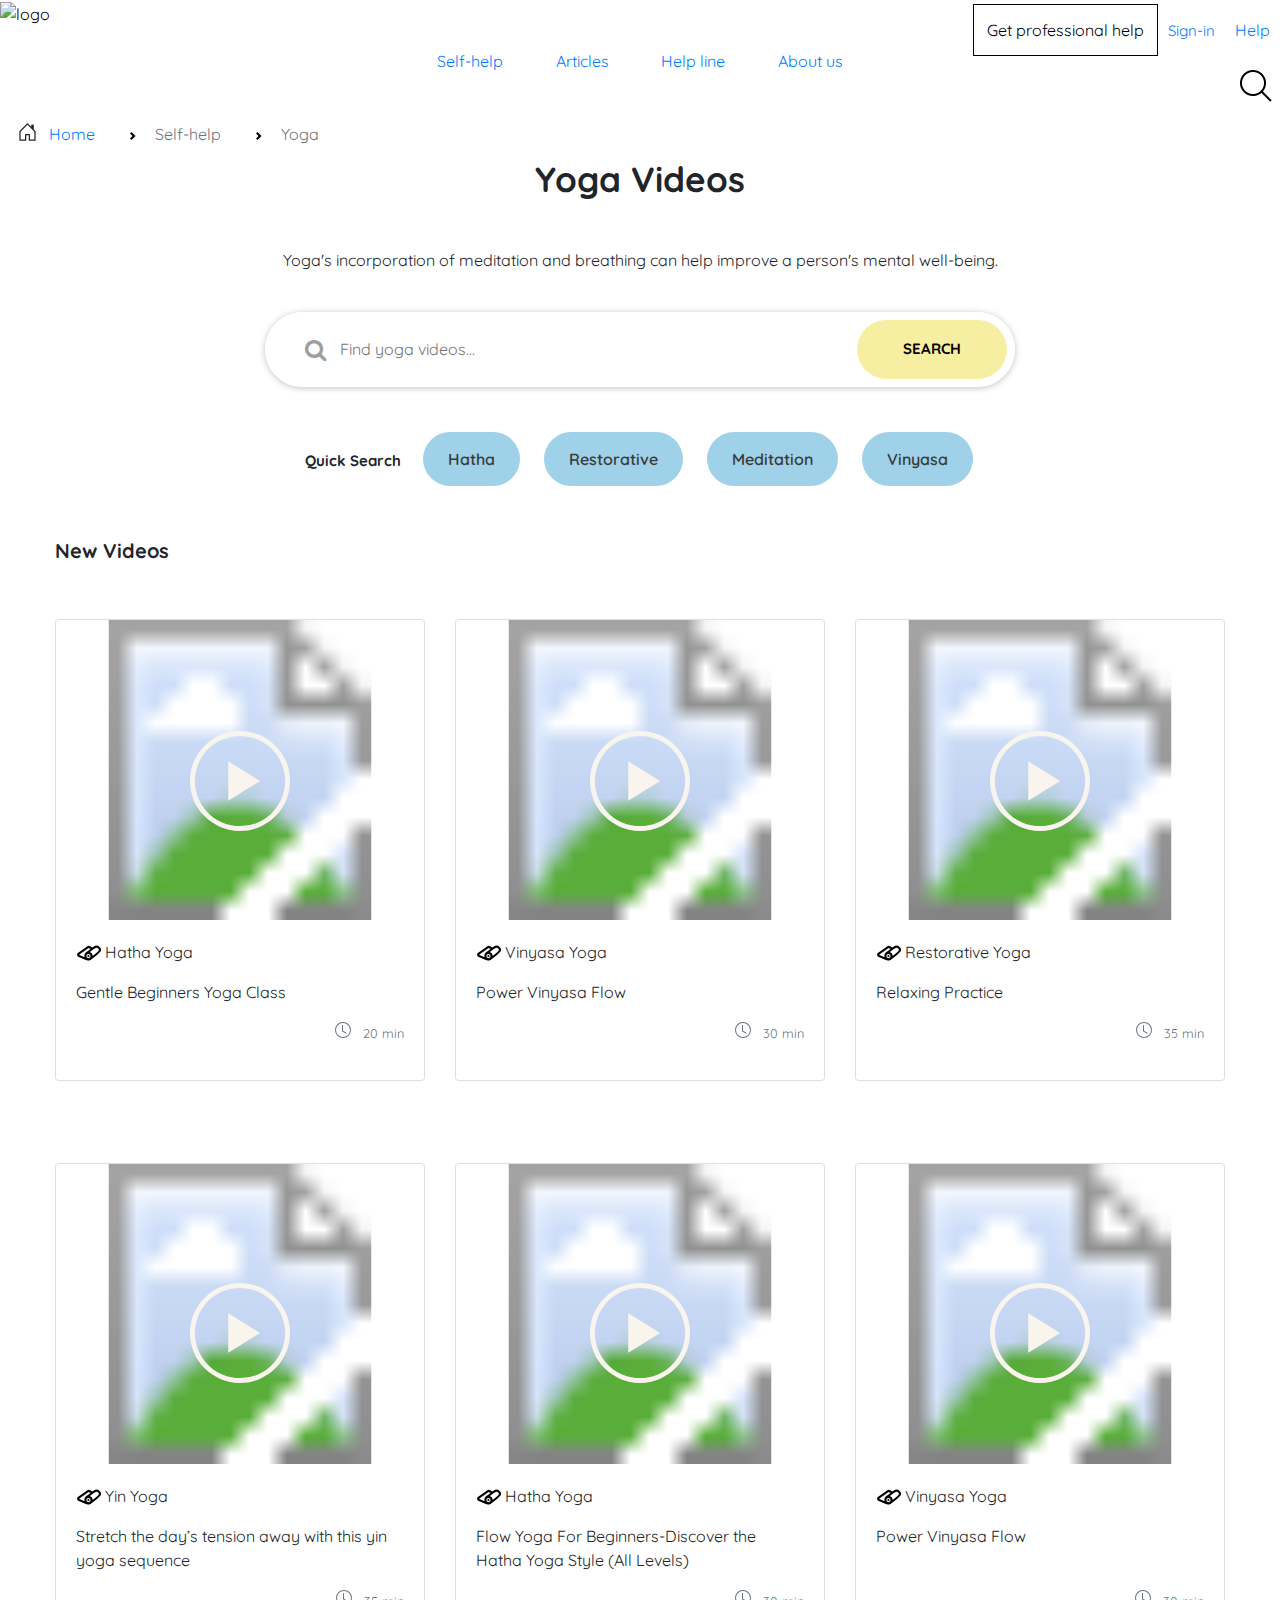
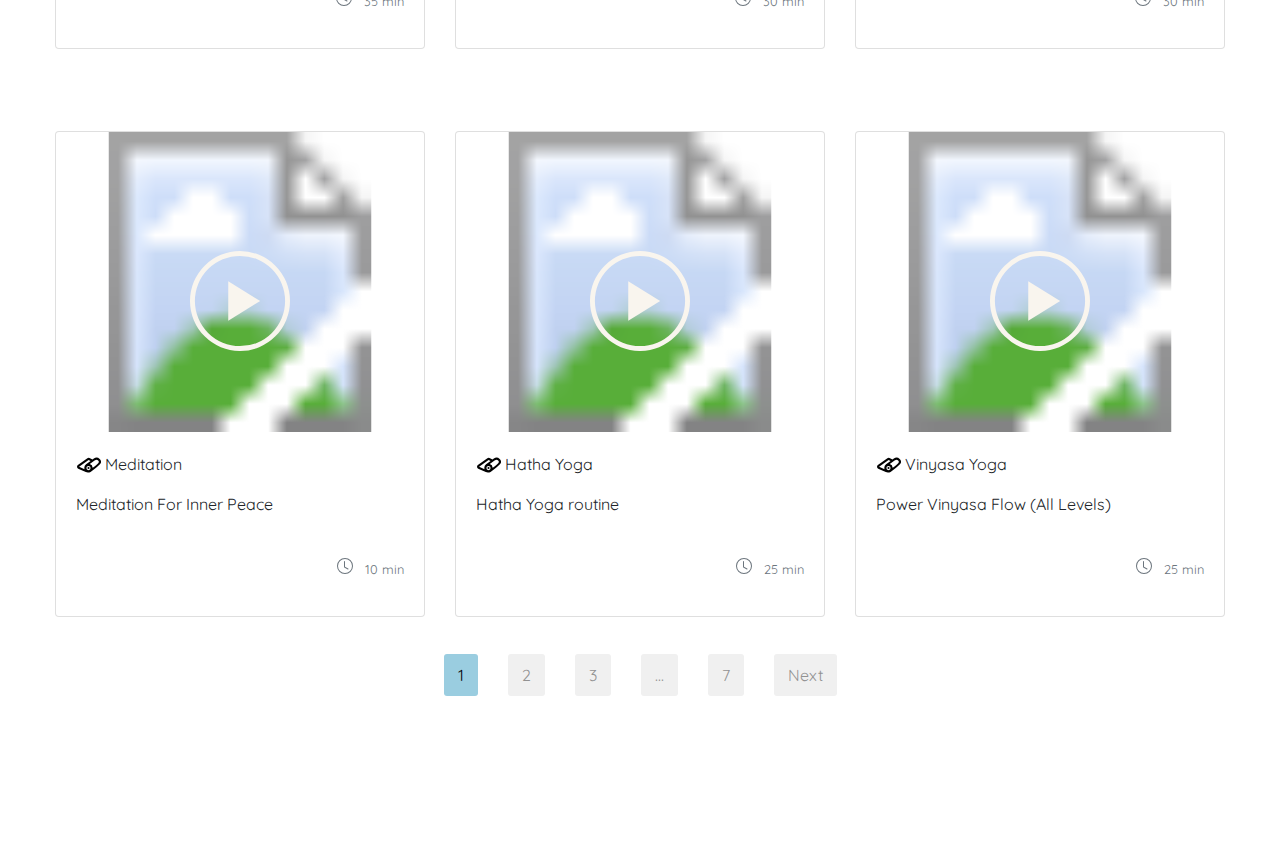
==== commit e1ef20d4: "yoga page" ====
--- a/yogavideos.html
+++ b/yogavideos.html
@@ -1,7 +1,7 @@
 <!DOCTYPE html>
 <html>
 <head>
-    <link rel="stylesheet" href="style.css">
+    
     <meta name="viewport" content="width=device-width, initial-scale=1">
     <link rel='stylesheet' href='https://cdnjs.cloudflare.com/ajax/libs/twitter-bootstrap/4.1.3/css/bootstrap.min.css'>
     <script src="https://ajax.googleapis.com/ajax/libs/jquery/3.5.1/jquery.min.js"></script>
@@ -12,7 +12,10 @@
         </style>
     <!-- Font Awesome CSS -->
     <link rel='stylesheet' href='https://cdnjs.cloudflare.com/ajax/libs/font-awesome/4.7.0/css/font-awesome.min.css'>
+    <link rel="stylesheet" href="style.css">
+   
     
+
 </head>
 <body>
 <section class="gridHeader">
@@ -54,12 +57,12 @@
             <path d="M8.354 1.146a.5.5 0 0 0-.708 0l-6 6A.5.5 0 0 0 1.5 7.5v7a.5.5 0 0 0 .5.5h4.5a.5.5 0 0 0 .5-.5v-4h2v4a.5.5 0 0 0 .5.5H14a.5.5 0 0 0 .5-.5v-7a.5.5 0 0 0-.146-.354L13 5.793V2.5a.5.5 0 0 0-.5-.5h-1a.5.5 0 0 0-.5.5v1.293L8.354 1.146zM2.5 14V7.707l5.5-5.5 5.5 5.5V14H10v-4a.5.5 0 0 0-.5-.5h-3a.5.5 0 0 0-.5.5v4H2.5z"/>
           </svg>
         <li class="breadcrumb-item"><a href="#">Home</a></li>
-        <li class="breadcrumb-item active" aria-current="page">Yoga Videos</li>
+        <li class="breadcrumb-item active" aria-current="page">Self-help</li>
+        <li class="breadcrumb-item active" aria-current="page">Yoga</li>
     </ol>
 </nav>
 
-
-  <br>
+<main role="main">
   <!-- Page Title -->
     <section class="text-center">
         <div class="container">
@@ -113,7 +116,7 @@
         <div class="container">
 
             <div class="row">
-                <div class="col-md-5 video-wrap favorite">
+                <div class="col-md-4 video-wrap favorite">
                     <div class="card mb-4 shadow-sm">
 
                         <a href="https://www.youtube.com/watch?v=uH2N2gmjhl0&t=520s">
@@ -139,7 +142,7 @@
                                 <pattern id="imgpattern" x="0" y="0" width="1" height="1"
                                          viewBox="0 0 1024 576" preserveAspectRatio="xMidYMid slice">
                                     <image width="1024" height="576" 
-                                    xlink:href="https://images.pexels.com/photos/2294353/pexels-photo-2294353.jpeg?auto=compress&cs=tinysrgb&dpr=2&h=750&w=1260"/>
+                                    xlink:href="https://images.pexels.com/photos/3822864/pexels-photo-3822864.jpeg?auto=compress&cs=tinysrgb&dpr=2&h=750&w=1260"/>
                                 </pattern>
                             </defs>
                             <rect width="100%" height="100%" fill="url(#imgpattern)"/></svg>
@@ -176,10 +179,7 @@
                 </div>
 
 
-                <div class="col-md-2">
-                </div>
-
-                <div class="col-md-5 video-wrap favorite">
+                <div class="col-md-4 video-wrap favorite">
                     <div class="card mb-4 shadow-sm">
 
                         <a href="https://www.youtube.com/watch?v=7ciS93shMNQ">
@@ -202,13 +202,13 @@
                         <svg class="bd-placeholder-img card-img-top" width="100%" height="300" xmlns="http://www.w3.org/2000/svg" preserveAspectRatio="xMidYMid slice" focusable="false" role="img" aria-label="Placeholder: Thumbnail">
                             <title>Vinyasa Yoga</title>
                             <defs>
-                                <pattern id="imgpattern10" x="0" y="0" width="1" height="1"
-                                         viewBox="0 0 1024 576" preserveAspectRatio="xMidYMid slice">
-                                    <image width="1024" height="576" 
-                                    xlink:href="https://images.pexels.com/photos/6246389/pexels-photo-6246389.jpeg?auto=compress&cs=tinysrgb&dpr=2&h=750&w=1260"/>
-                                </pattern>
-                            </defs>
-                            <rect width="100%" height="100%" fill="url(#imgpattern10)"/></svg>
+                                <pattern id="imgpattern1" x="0" y="0" width="1" height="1"
+                                         viewBox="0 0 1024 576" preserveAspectRatio="xMidYMid slice">
+                                    <image width="1024" height="576" 
+                                    xlink:href="https://images.pexels.com/photos/5384538/pexels-photo-5384538.jpeg?auto=compress&cs=tinysrgb&dpr=2&h=750&w=1260"/>
+                                </pattern>
+                            </defs>
+                            <rect width="100%" height="100%" fill="url(#imgpattern1)"/></svg>
                         <div class="card-body">
 
 
@@ -236,6 +236,68 @@
                                     <path d="M8 3.5a.5.5 0 0 0-1 0V9a.5.5 0 0 0 .252.434l3.5 2a.5.5 0 0 0 .496-.868L8 8.71V3.5z"/>
                                     <path d="M8 16A8 8 0 1 0 8 0a8 8 0 0 0 0 16zm7-8A7 7 0 1 1 1 8a7 7 0 0 1 14 0z"/> 
                                   </svg> &nbsp; 30 min</small></p>
+                            </div>
+                        </div>
+                    </div>
+                </div>
+
+                <div class="col-md-4 video-wrap favorite">
+                    <div class="card mb-4 shadow-sm">
+
+                        <a href="https://www.youtube.com/watch?v=rrLkhg3fA0M">
+                        <div class="play-btn">
+                            <svg xmlns="http://www.w3.org/2000/svg" viewBox="0 0 311.69 311.69">
+                                <path d="M155.84,0A155.85,155.85,0,1,0,311.69,155.84,155.84,155.84,0,0,0,155.84,0Zm0,296.42A140.58,140.58,0,1,1,296.42,155.84,140.58,140.58,0,0,1,155.84,296.42Z"></path>
+                                <polygon points="218.79 155.84 119.22 94.34 119.22 217.34 218.79 155.84"></polygon>
+                            </svg>
+                        </div>
+                        </a>
+
+                            <div class="favorite-btn">
+                                <svg xmlns="http://www.w3.org/2000/svg" width="26" height="26" fill="currentColor" class="bi bi-heart-fill" viewBox="0 0 16 16">
+                                    <path fill-rule="evenodd" d="M8 1.314C12.438-3.248 23.534 4.735 8 15-7.534 4.736 3.562-3.248 8 1.314z"/>
+                                  </svg>
+                                </div>
+
+                        
+
+                        <svg class="bd-placeholder-img card-img-top" width="100%" height="300" xmlns="http://www.w3.org/2000/svg" preserveAspectRatio="xMidYMid slice" focusable="false" role="img" aria-label="Placeholder: Thumbnail">
+                            <title>Restorative Yoga</title>
+                            <defs>
+                                <pattern id="imgpattern12" x="0" y="0" width="1" height="1"
+                                         viewBox="0 0 1024 576" preserveAspectRatio="xMidYMid slice">
+                                    <image width="1024" height="576" 
+                                    xlink:href="https://images.pexels.com/photos/3822164/pexels-photo-3822164.jpeg?cs=srgb&dl=pexels-elina-fairytale-3822164.jpg&fm=jpg"/>
+                                </pattern>
+                            </defs>
+                            <rect width="100%" height="100%" fill="url(#imgpattern12)"/></svg>
+                        <div class="card-body">
+
+
+
+                            <div class="container">
+                              <div class="row">
+                                <svg  class="d-flex" focusable="false" viewBox="0 0 24 24" aria-hidden="true" 
+                                style="height: 30px; width: 25px; color: rgba(0, 0, 0, 0.54);">
+                                <path d="M17.844 5.804L13.2 9.183a4.003 4.003 0 0 1 2.794 3.573l1.144-.859a38.799 38.799 0 0 0 4.156-3.604 1.828 1.828 0 0 0 0-2.586 2.31 2.31 0 0 0-2.992-.235l-.457.332zM15.83 4.797l1.295-.942a4.31 4.31 0 0 1 5.583.438 3.828 3.828 0 0 1 0 5.414 40.799 40.799 0 0 1-4.37 3.79l-4.04 3.03c-.5.375-1.076.597-1.665.666a4.999 4.999 0 0 1-3.282-.299L2.148 13.62a2 2 0 0 1-.349-3.438L10.92 3.55a2 2 0 0 1 2.071-.172l2.838 1.42zm-1.822 1.325l-1.91-.956L2.976 11.8 8.17 14.16a4 4 0 0 1-.164-1.403 3.946 3.946 0 0 1 1.618-3.449l4.382-3.187zM12 11a2 2 0 1 0 0 4 2 2 0 0 0 0-4zm0 3a1 1 0 1 1 0-2 1 1 0 0 1 0 2z"></path></svg>
+                                &nbsp;
+                                <p class="d-flex">Restorative Yoga</p>
+                              </div>
+                            </div>
+
+
+
+
+
+                        <p class="card-text">Relaxing Practice</p>
+                            <div class="d-flex justify-content-between align-items-center">
+                                <div class="btn-group">
+                                    
+                                </div>
+                                <p style="text-align: right;"><small class="text-muted"> <i class="bi bi-clock"></i><svg xmlns="http://www.w3.org/2000/svg" width="16" height="16" fill="currentColor" class="bi bi-clock" viewBox="0 0 16 16">
+                                    <path d="M8 3.5a.5.5 0 0 0-1 0V9a.5.5 0 0 0 .252.434l3.5 2a.5.5 0 0 0 .496-.868L8 8.71V3.5z"/>
+                                    <path d="M8 16A8 8 0 1 0 8 0a8 8 0 0 0 0 16zm7-8A7 7 0 1 1 1 8a7 7 0 0 1 14 0z"/> 
+                                  </svg> &nbsp; 35 min</small></p>
                             </div>
                         </div>
                     </div>
@@ -248,57 +310,56 @@
 
     <div class="album py-5 bg-white">
         <div class="container">
-
             <div class="row">
-                <div class="col-md-5 video-wrap favorite">
-                    <div class="card mb-4 shadow-sm">
-
-                        <a href="https://www.youtube.com/watch?v=86m4RC_ADEY">
-                        <div class="play-btn">
-                            <svg xmlns="http://www.w3.org/2000/svg" viewBox="0 0 311.69 311.69">
-                                <path d="M155.84,0A155.85,155.85,0,1,0,311.69,155.84,155.84,155.84,0,0,0,155.84,0Zm0,296.42A140.58,140.58,0,1,1,296.42,155.84,140.58,140.58,0,0,1,155.84,296.42Z"></path>
-                                <polygon points="218.79 155.84 119.22 94.34 119.22 217.34 218.79 155.84"></polygon>
-                            </svg>
-                        </div>
-                        </a>
-
-                            <div class="favorite-btn">
-                                <svg xmlns="http://www.w3.org/2000/svg" width="26" height="26" fill="currentColor" class="bi bi-heart-fill" viewBox="0 0 16 16">
-                                    <path fill-rule="evenodd" d="M8 1.314C12.438-3.248 23.534 4.735 8 15-7.534 4.736 3.562-3.248 8 1.314z"/>
-                                  </svg>
-                                </div>
-
-                        
-
-                        <svg class="bd-placeholder-img card-img-top" width="100%" height="300" xmlns="http://www.w3.org/2000/svg" preserveAspectRatio="xMidYMid slice" focusable="false" role="img" aria-label="Placeholder: Thumbnail">
-                            <title>Meditation</title>
-                            <defs>
-                                <pattern id="imgpattern11" x="0" y="0" width="1" height="1"
-                                         viewBox="0 0 1024 576" preserveAspectRatio="xMidYMid slice">
-                                    <image width="1024" height="576" 
-                                    xlink:href="https://images.pexels.com/photos/3822864/pexels-photo-3822864.jpeg?cs=srgb&dl=pexels-elina-fairytale-3822864.jpg&fm=jpg"/>
-                                </pattern>
-                            </defs>
-                            <rect width="100%" height="100%" fill="url(#imgpattern11)"/></svg>
-                        <div class="card-body">
-
-
-
-                            <div class="container">
-                              <div class="row">
-                                <svg  class="d-flex" focusable="false" viewBox="0 0 24 24" aria-hidden="true" 
-                                style="height: 30px; width: 25px; color: rgba(0, 0, 0, 0.54);">
-                                <path d="M17.844 5.804L13.2 9.183a4.003 4.003 0 0 1 2.794 3.573l1.144-.859a38.799 38.799 0 0 0 4.156-3.604 1.828 1.828 0 0 0 0-2.586 2.31 2.31 0 0 0-2.992-.235l-.457.332zM15.83 4.797l1.295-.942a4.31 4.31 0 0 1 5.583.438 3.828 3.828 0 0 1 0 5.414 40.799 40.799 0 0 1-4.37 3.79l-4.04 3.03c-.5.375-1.076.597-1.665.666a4.999 4.999 0 0 1-3.282-.299L2.148 13.62a2 2 0 0 1-.349-3.438L10.92 3.55a2 2 0 0 1 2.071-.172l2.838 1.42zm-1.822 1.325l-1.91-.956L2.976 11.8 8.17 14.16a4 4 0 0 1-.164-1.403 3.946 3.946 0 0 1 1.618-3.449l4.382-3.187zM12 11a2 2 0 1 0 0 4 2 2 0 0 0 0-4zm0 3a1 1 0 1 1 0-2 1 1 0 0 1 0 2z"></path></svg>
-                                &nbsp;
-                                <p class="d-flex">Meditation</p>
-                              </div>
-                            </div>
-
-
-
-
-
-                        <p class="card-text">Guided Meditation for Positive Energy, Relaxation, Peace </p>
+                <div class="col-md-4 video-wrap favorite">
+                    <div class="card mb-4 shadow-sm">
+
+                        <a href="https://www.youtube.com/watch?v=UR469yFLX2w">
+                        <div class="play-btn">
+                            <svg xmlns="http://www.w3.org/2000/svg" viewBox="0 0 311.69 311.69">
+                                <path d="M155.84,0A155.85,155.85,0,1,0,311.69,155.84,155.84,155.84,0,0,0,155.84,0Zm0,296.42A140.58,140.58,0,1,1,296.42,155.84,140.58,140.58,0,0,1,155.84,296.42Z"></path>
+                                <polygon points="218.79 155.84 119.22 94.34 119.22 217.34 218.79 155.84"></polygon>
+                            </svg>
+                        </div>
+                        </a>
+
+                            <div class="favorite-btn">
+                                <svg xmlns="http://www.w3.org/2000/svg" width="26" height="26" fill="currentColor" class="bi bi-heart-fill" viewBox="0 0 16 16">
+                                    <path fill-rule="evenodd" d="M8 1.314C12.438-3.248 23.534 4.735 8 15-7.534 4.736 3.562-3.248 8 1.314z"/>
+                                  </svg>
+                                </div>
+
+                        
+
+                        <svg class="bd-placeholder-img card-img-top" width="100%" height="300" xmlns="http://www.w3.org/2000/svg" preserveAspectRatio="xMidYMid slice" focusable="false" role="img" aria-label="Placeholder: Thumbnail">
+                            <title>Yin Yoga</title>
+                            <defs>
+                                <pattern id="imgpattern0" x="0" y="0" width="1" height="1"
+                                         viewBox="0 0 1024 576" preserveAspectRatio="xMidYMid slice">
+                                    <image width="1024" height="576" 
+                                    xlink:href="https://images.pexels.com/photos/3822366/pexels-photo-3822366.jpeg?auto=compress&cs=tinysrgb&dpr=2&h=750&w=1260"/>
+                                </pattern>
+                            </defs>
+                            <rect width="100%" height="100%" fill="url(#imgpattern0)"/></svg>
+                        <div class="card-body">
+
+
+
+                            <div class="container">
+                              <div class="row">
+                                <svg  class="d-flex" focusable="false" viewBox="0 0 24 24" aria-hidden="true" 
+                                style="height: 30px; width: 25px; color: rgba(0, 0, 0, 0.54);">
+                                <path d="M17.844 5.804L13.2 9.183a4.003 4.003 0 0 1 2.794 3.573l1.144-.859a38.799 38.799 0 0 0 4.156-3.604 1.828 1.828 0 0 0 0-2.586 2.31 2.31 0 0 0-2.992-.235l-.457.332zM15.83 4.797l1.295-.942a4.31 4.31 0 0 1 5.583.438 3.828 3.828 0 0 1 0 5.414 40.799 40.799 0 0 1-4.37 3.79l-4.04 3.03c-.5.375-1.076.597-1.665.666a4.999 4.999 0 0 1-3.282-.299L2.148 13.62a2 2 0 0 1-.349-3.438L10.92 3.55a2 2 0 0 1 2.071-.172l2.838 1.42zm-1.822 1.325l-1.91-.956L2.976 11.8 8.17 14.16a4 4 0 0 1-.164-1.403 3.946 3.946 0 0 1 1.618-3.449l4.382-3.187zM12 11a2 2 0 1 0 0 4 2 2 0 0 0 0-4zm0 3a1 1 0 1 1 0-2 1 1 0 0 1 0 2z"></path></svg>
+                                &nbsp;
+                                <p class="d-flex">Yin Yoga</p>
+                              </div>
+                            </div>
+
+
+
+
+
+                        <p class="card-text">Stretch the day’s tension away with this yin yoga sequence</p>
                             <div class="d-flex justify-content-between align-items-center">
                                 <div class="btn-group">
                                     
@@ -306,20 +367,17 @@
                                 <p style="text-align: right;"><small class="text-muted"> <i class="bi bi-clock"></i><svg xmlns="http://www.w3.org/2000/svg" width="16" height="16" fill="currentColor" class="bi bi-clock" viewBox="0 0 16 16">
                                     <path d="M8 3.5a.5.5 0 0 0-1 0V9a.5.5 0 0 0 .252.434l3.5 2a.5.5 0 0 0 .496-.868L8 8.71V3.5z"/>
                                     <path d="M8 16A8 8 0 1 0 8 0a8 8 0 0 0 0 16zm7-8A7 7 0 1 1 1 8a7 7 0 0 1 14 0z"/> 
-                                  </svg> &nbsp; 20 min</small></p>
-                            </div>
-                        </div>
-                    </div>
-                </div>
-
-
-                <div class="col-md-2">
-                </div>
-
-                <div class="col-md-5 video-wrap favorite">
-                    <div class="card mb-4 shadow-sm">
-
-                        <a href="https://www.youtube.com/watch?v=-mBFmSyyv38">
+                                  </svg> &nbsp; 35 min</small></p>
+                            </div>
+                        </div>
+                    </div>
+                </div>
+
+
+                <div class="col-md-4 video-wrap favorite">
+                    <div class="card mb-4 shadow-sm">
+
+                        <a href="https://www.youtube.com/watch?v=GWg-siH2VEA">
                         <div class="play-btn">
                             <svg xmlns="http://www.w3.org/2000/svg" viewBox="0 0 311.69 311.69">
                                 <path d="M155.84,0A155.85,155.85,0,1,0,311.69,155.84,155.84,155.84,0,0,0,155.84,0Zm0,296.42A140.58,140.58,0,1,1,296.42,155.84,140.58,140.58,0,0,1,155.84,296.42Z"></path>
@@ -339,13 +397,13 @@
                         <svg class="bd-placeholder-img card-img-top" width="100%" height="300" xmlns="http://www.w3.org/2000/svg" preserveAspectRatio="xMidYMid slice" focusable="false" role="img" aria-label="Placeholder: Thumbnail">
                             <title>Hatha Yoga</title>
                             <defs>
-                                <pattern id="imgpattern15" x="0" y="0" width="1" height="1"
-                                         viewBox="0 0 1024 576" preserveAspectRatio="xMidYMid slice">
-                                    <image width="1024" height="576" 
-                                    xlink:href="https://images.pexels.com/photos/4662485/pexels-photo-4662485.jpeg?auto=compress&cs=tinysrgb&dpr=2&h=750&w=1260">
-                                </pattern>
-                            </defs>
-                            <rect width="100%" height="100%" fill="url(#imgpattern15)"/></svg>
+                                <pattern id="imgpattern20" x="0" y="0" width="1" height="1"
+                                         viewBox="0 0 1024 576" preserveAspectRatio="xMidYMid slice">
+                                    <image width="1024" height="576" 
+                                    xlink:href="https://images.pexels.com/photos/7530371/pexels-photo-7530371.jpeg?auto=compress&cs=tinysrgb&dpr=3&h=750&w=1260"/>
+                                </pattern>
+                            </defs>
+                            <rect width="100%" height="100%" fill="url(#imgpattern20)"/></svg>
                         <div class="card-body">
 
 
@@ -364,7 +422,7 @@
 
 
 
-                        <p class="card-text">Beginners Yoga Routine</p>
+                        <p class="card-text">Flow Yoga For Beginners-Discover the Hatha Yoga Style (All Levels)</p>
                             <div class="d-flex justify-content-between align-items-center">
                                 <div class="btn-group">
                                     
@@ -372,7 +430,70 @@
                                 <p style="text-align: right;"><small class="text-muted"> <i class="bi bi-clock"></i><svg xmlns="http://www.w3.org/2000/svg" width="16" height="16" fill="currentColor" class="bi bi-clock" viewBox="0 0 16 16">
                                     <path d="M8 3.5a.5.5 0 0 0-1 0V9a.5.5 0 0 0 .252.434l3.5 2a.5.5 0 0 0 .496-.868L8 8.71V3.5z"/>
                                     <path d="M8 16A8 8 0 1 0 8 0a8 8 0 0 0 0 16zm7-8A7 7 0 1 1 1 8a7 7 0 0 1 14 0z"/> 
-                                  </svg> &nbsp; 20 min</small></p>
+                                  </svg> &nbsp; 30 min</small></p>
+                            </div>
+                        </div>
+                    </div>
+                </div>
+
+                <div class="col-md-4 video-wrap favorite">
+                    <div class="card mb-4 shadow-sm">
+
+                        <a href="https://www.youtube.com/watch?v=7ciS93shMNQ">
+                        <div class="play-btn">
+                            <svg xmlns="http://www.w3.org/2000/svg" viewBox="0 0 311.69 311.69">
+                                <path d="M155.84,0A155.85,155.85,0,1,0,311.69,155.84,155.84,155.84,0,0,0,155.84,0Zm0,296.42A140.58,140.58,0,1,1,296.42,155.84,140.58,140.58,0,0,1,155.84,296.42Z"></path>
+                                <polygon points="218.79 155.84 119.22 94.34 119.22 217.34 218.79 155.84"></polygon>
+                            </svg>
+                        </div>
+                        </a>
+
+                            <div class="favorite-btn">
+                                <svg xmlns="http://www.w3.org/2000/svg" width="26" height="26" fill="currentColor" class="bi bi-heart-fill" viewBox="0 0 16 16">
+                                    <path fill-rule="evenodd" d="M8 1.314C12.438-3.248 23.534 4.735 8 15-7.534 4.736 3.562-3.248 8 1.314z"/>
+                                  </svg>
+                                </div>
+
+                        
+
+                        <svg class="bd-placeholder-img card-img-top" width="100%" height="300" xmlns="http://www.w3.org/2000/svg" preserveAspectRatio="xMidYMid slice" focusable="false" role="img" aria-label="Placeholder: Thumbnail">
+                            <title>Vinyasa Yoga</title>
+                            <defs>
+                                <pattern id="imgpattern10" x="0" y="0" width="1" height="1"
+                                         viewBox="0 0 1024 576" preserveAspectRatio="xMidYMid slice">
+                                    <image width="1024" height="576" 
+                                    xlink:href="https://images.pexels.com/photos/6246389/pexels-photo-6246389.jpeg?auto=compress&cs=tinysrgb&dpr=2&h=750&w=1260"/>
+                                </pattern>
+                            </defs>
+                            <rect width="100%" height="100%" fill="url(#imgpattern10)"/></svg>
+                        <div class="card-body">
+
+
+
+                            <div class="container">
+                              <div class="row">
+                                <svg  class="d-flex" focusable="false" viewBox="0 0 24 24" aria-hidden="true" 
+                                style="height: 30px; width: 25px; color: rgba(0, 0, 0, 0.54);">
+                                <path d="M17.844 5.804L13.2 9.183a4.003 4.003 0 0 1 2.794 3.573l1.144-.859a38.799 38.799 0 0 0 4.156-3.604 1.828 1.828 0 0 0 0-2.586 2.31 2.31 0 0 0-2.992-.235l-.457.332zM15.83 4.797l1.295-.942a4.31 4.31 0 0 1 5.583.438 3.828 3.828 0 0 1 0 5.414 40.799 40.799 0 0 1-4.37 3.79l-4.04 3.03c-.5.375-1.076.597-1.665.666a4.999 4.999 0 0 1-3.282-.299L2.148 13.62a2 2 0 0 1-.349-3.438L10.92 3.55a2 2 0 0 1 2.071-.172l2.838 1.42zm-1.822 1.325l-1.91-.956L2.976 11.8 8.17 14.16a4 4 0 0 1-.164-1.403 3.946 3.946 0 0 1 1.618-3.449l4.382-3.187zM12 11a2 2 0 1 0 0 4 2 2 0 0 0 0-4zm0 3a1 1 0 1 1 0-2 1 1 0 0 1 0 2z"></path></svg>
+                                &nbsp;
+                                <p class="d-flex">Vinyasa Yoga</p>
+                              </div>
+                            </div>
+
+
+
+
+
+                        <p class="card-text">Power Vinyasa Flow</p>
+                        <br>
+                            <div class="d-flex justify-content-between align-items-center">
+                                <div class="btn-group">
+                                    
+                                </div>
+                                <p style="text-align: right;"><small class="text-muted"> <i class="bi bi-clock"></i><svg xmlns="http://www.w3.org/2000/svg" width="16" height="16" fill="currentColor" class="bi bi-clock" viewBox="0 0 16 16">
+                                    <path d="M8 3.5a.5.5 0 0 0-1 0V9a.5.5 0 0 0 .252.434l3.5 2a.5.5 0 0 0 .496-.868L8 8.71V3.5z"/>
+                                    <path d="M8 16A8 8 0 1 0 8 0a8 8 0 0 0 0 16zm7-8A7 7 0 1 1 1 8a7 7 0 0 1 14 0z"/> 
+                                  </svg> &nbsp; 30 min</small></p>
                             </div>
                         </div>
                     </div>
@@ -383,57 +504,57 @@
 
     <div class="album py-5 bg-white">
         <div class="container">
-
             <div class="row">
-                <div class="col-md-5 video-wrap favorite">
-                    <div class="card mb-4 shadow-sm">
-
-                        <a href="https://www.youtube.com/watch?v=-u14ME3nMWA">
-                        <div class="play-btn">
-                            <svg xmlns="http://www.w3.org/2000/svg" viewBox="0 0 311.69 311.69">
-                                <path d="M155.84,0A155.85,155.85,0,1,0,311.69,155.84,155.84,155.84,0,0,0,155.84,0Zm0,296.42A140.58,140.58,0,1,1,296.42,155.84,140.58,140.58,0,0,1,155.84,296.42Z"></path>
-                                <polygon points="218.79 155.84 119.22 94.34 119.22 217.34 218.79 155.84"></polygon>
-                            </svg>
-                        </div>
-                        </a>
-
-                            <div class="favorite-btn">
-                                <svg xmlns="http://www.w3.org/2000/svg" width="26" height="26" fill="currentColor" class="bi bi-heart-fill" viewBox="0 0 16 16">
-                                    <path fill-rule="evenodd" d="M8 1.314C12.438-3.248 23.534 4.735 8 15-7.534 4.736 3.562-3.248 8 1.314z"/>
-                                  </svg>
-                                </div>
-
-                        
-
-                        <svg class="bd-placeholder-img card-img-top" width="100%" height="300" xmlns="http://www.w3.org/2000/svg" preserveAspectRatio="xMidYMid slice" focusable="false" role="img" aria-label="Placeholder: Thumbnail">
-                            <title>Yin Yoga</title>
-                            <defs>
-                                <pattern id="imgpattern13" x="0" y="0" width="1" height="1"
-                                         viewBox="0 0 1024 576" preserveAspectRatio="xMidYMid slice">
-                                    <image width="1024" height="576" 
-                                    xlink:href="https://images.pexels.com/photos/3823039/pexels-photo-3823039.jpeg?auto=compress&cs=tinysrgb&dpr=2&h=750&w=1260"/>
-                                </pattern>
-                            </defs>
-                            <rect width="100%" height="100%" fill="url(#imgpattern13)"/></svg>
-                        <div class="card-body">
-
-
-
-                            <div class="container">
-                              <div class="row">
-                                <svg  class="d-flex" focusable="false" viewBox="0 0 24 24" aria-hidden="true" 
-                                style="height: 30px; width: 25px; color: rgba(0, 0, 0, 0.54);">
-                                <path d="M17.844 5.804L13.2 9.183a4.003 4.003 0 0 1 2.794 3.573l1.144-.859a38.799 38.799 0 0 0 4.156-3.604 1.828 1.828 0 0 0 0-2.586 2.31 2.31 0 0 0-2.992-.235l-.457.332zM15.83 4.797l1.295-.942a4.31 4.31 0 0 1 5.583.438 3.828 3.828 0 0 1 0 5.414 40.799 40.799 0 0 1-4.37 3.79l-4.04 3.03c-.5.375-1.076.597-1.665.666a4.999 4.999 0 0 1-3.282-.299L2.148 13.62a2 2 0 0 1-.349-3.438L10.92 3.55a2 2 0 0 1 2.071-.172l2.838 1.42zm-1.822 1.325l-1.91-.956L2.976 11.8 8.17 14.16a4 4 0 0 1-.164-1.403 3.946 3.946 0 0 1 1.618-3.449l4.382-3.187zM12 11a2 2 0 1 0 0 4 2 2 0 0 0 0-4zm0 3a1 1 0 1 1 0-2 1 1 0 0 1 0 2z"></path></svg>
-                                &nbsp;
-                                <p class="d-flex">Yin Yoga</p>
-                              </div>
-                            </div>
-
-
-
-
-
-                        <p class="card-text">Full Body Release & Recovery | The Breath Of Life</p>
+                <div class="col-md-4 video-wrap favorite">
+                    <div class="card mb-4 shadow-sm">
+
+                        <a href="https://www.youtube.com/watch?v=d4S4twjeWTs">
+                        <div class="play-btn">
+                            <svg xmlns="http://www.w3.org/2000/svg" viewBox="0 0 311.69 311.69">
+                                <path d="M155.84,0A155.85,155.85,0,1,0,311.69,155.84,155.84,155.84,0,0,0,155.84,0Zm0,296.42A140.58,140.58,0,1,1,296.42,155.84,140.58,140.58,0,0,1,155.84,296.42Z"></path>
+                                <polygon points="218.79 155.84 119.22 94.34 119.22 217.34 218.79 155.84"></polygon>
+                            </svg>
+                        </div>
+                        </a>
+
+                            <div class="favorite-btn">
+                                <svg xmlns="http://www.w3.org/2000/svg" width="26" height="26" fill="currentColor" class="bi bi-heart-fill" viewBox="0 0 16 16">
+                                    <path fill-rule="evenodd" d="M8 1.314C12.438-3.248 23.534 4.735 8 15-7.534 4.736 3.562-3.248 8 1.314z"/>
+                                  </svg>
+                                </div>
+
+                        
+
+                        <svg class="bd-placeholder-img card-img-top" width="100%" height="300" xmlns="http://www.w3.org/2000/svg" preserveAspectRatio="xMidYMid slice" focusable="false" role="img" aria-label="Placeholder: Thumbnail">
+                            <title>Meditation</title>
+                            <defs>
+                                <pattern id="imgpattern00" x="0" y="0" width="1" height="1"
+                                         viewBox="0 0 1024 576" preserveAspectRatio="xMidYMid slice">
+                                    <image width="1024" height="576" 
+                                    xlink:href="https://images.pexels.com/photos/2908175/pexels-photo-2908175.jpeg?auto=compress&cs=tinysrgb&dpr=2&h=750&w=1260"/>
+                                </pattern>
+                            </defs>
+                            <rect width="100%" height="100%" fill="url(#imgpattern00)"/></svg>
+                        <div class="card-body">
+
+
+
+                            <div class="container">
+                              <div class="row">
+                                <svg  class="d-flex" focusable="false" viewBox="0 0 24 24" aria-hidden="true" 
+                                style="height: 30px; width: 25px; color: rgba(0, 0, 0, 0.54);">
+                                <path d="M17.844 5.804L13.2 9.183a4.003 4.003 0 0 1 2.794 3.573l1.144-.859a38.799 38.799 0 0 0 4.156-3.604 1.828 1.828 0 0 0 0-2.586 2.31 2.31 0 0 0-2.992-.235l-.457.332zM15.83 4.797l1.295-.942a4.31 4.31 0 0 1 5.583.438 3.828 3.828 0 0 1 0 5.414 40.799 40.799 0 0 1-4.37 3.79l-4.04 3.03c-.5.375-1.076.597-1.665.666a4.999 4.999 0 0 1-3.282-.299L2.148 13.62a2 2 0 0 1-.349-3.438L10.92 3.55a2 2 0 0 1 2.071-.172l2.838 1.42zm-1.822 1.325l-1.91-.956L2.976 11.8 8.17 14.16a4 4 0 0 1-.164-1.403 3.946 3.946 0 0 1 1.618-3.449l4.382-3.187zM12 11a2 2 0 1 0 0 4 2 2 0 0 0 0-4zm0 3a1 1 0 1 1 0-2 1 1 0 0 1 0 2z"></path></svg>
+                                &nbsp;
+                                <p class="d-flex">Meditation</p>
+                              </div>
+                            </div>
+
+
+
+
+
+                        <p class="card-text">Meditation For Inner Peace</p>
+                        <br>
                             <div class="d-flex justify-content-between align-items-center">
                                 <div class="btn-group">
                                     
@@ -441,73 +562,134 @@
                                 <p style="text-align: right;"><small class="text-muted"> <i class="bi bi-clock"></i><svg xmlns="http://www.w3.org/2000/svg" width="16" height="16" fill="currentColor" class="bi bi-clock" viewBox="0 0 16 16">
                                     <path d="M8 3.5a.5.5 0 0 0-1 0V9a.5.5 0 0 0 .252.434l3.5 2a.5.5 0 0 0 .496-.868L8 8.71V3.5z"/>
                                     <path d="M8 16A8 8 0 1 0 8 0a8 8 0 0 0 0 16zm7-8A7 7 0 1 1 1 8a7 7 0 0 1 14 0z"/> 
+                                  </svg> &nbsp; 10 min</small></p>
+                            </div>
+                        </div>
+                    </div>
+                </div>
+
+
+                <div class="col-md-4 video-wrap favorite">
+                    <div class="card mb-4 shadow-sm">
+
+                        <a href="https://www.youtube.com/watch?v=GWg-siH2VEA">
+                        <div class="play-btn">
+                            <svg xmlns="http://www.w3.org/2000/svg" viewBox="0 0 311.69 311.69">
+                                <path d="M155.84,0A155.85,155.85,0,1,0,311.69,155.84,155.84,155.84,0,0,0,155.84,0Zm0,296.42A140.58,140.58,0,1,1,296.42,155.84,140.58,140.58,0,0,1,155.84,296.42Z"></path>
+                                <polygon points="218.79 155.84 119.22 94.34 119.22 217.34 218.79 155.84"></polygon>
+                            </svg>
+                        </div>
+                        </a>
+
+                            <div class="favorite-btn">
+                                <svg xmlns="http://www.w3.org/2000/svg" width="26" height="26" fill="currentColor" class="bi bi-heart-fill" viewBox="0 0 16 16">
+                                    <path fill-rule="evenodd" d="M8 1.314C12.438-3.248 23.534 4.735 8 15-7.534 4.736 3.562-3.248 8 1.314z"/>
+                                  </svg>
+                                </div>
+
+                        
+
+                        <svg class="bd-placeholder-img card-img-top" width="100%" height="300" xmlns="http://www.w3.org/2000/svg" preserveAspectRatio="xMidYMid slice" focusable="false" role="img" aria-label="Placeholder: Thumbnail">
+                            <title>Hatha Yoga</title>
+                            <defs>
+                                <pattern id="imgpattern30" x="0" y="0" width="1" height="1"
+                                         viewBox="0 0 1024 576" preserveAspectRatio="xMidYMid slice">
+                                    <image width="1024" height="576" 
+                                    xlink:href="https://images.pexels.com/photos/4056723/pexels-photo-4056723.jpeg?auto=compress&cs=tinysrgb&dpr=2&h=750&w=1260"/>
+                                </pattern>
+                            </defs>
+                            <rect width="100%" height="100%" fill="url(#imgpattern30)"/></svg>
+                        <div class="card-body">
+
+
+
+                            <div class="container">
+                              <div class="row">
+                                <svg  class="d-flex" focusable="false" viewBox="0 0 24 24" aria-hidden="true" 
+                                style="height: 30px; width: 25px; color: rgba(0, 0, 0, 0.54);">
+                                <path d="M17.844 5.804L13.2 9.183a4.003 4.003 0 0 1 2.794 3.573l1.144-.859a38.799 38.799 0 0 0 4.156-3.604 1.828 1.828 0 0 0 0-2.586 2.31 2.31 0 0 0-2.992-.235l-.457.332zM15.83 4.797l1.295-.942a4.31 4.31 0 0 1 5.583.438 3.828 3.828 0 0 1 0 5.414 40.799 40.799 0 0 1-4.37 3.79l-4.04 3.03c-.5.375-1.076.597-1.665.666a4.999 4.999 0 0 1-3.282-.299L2.148 13.62a2 2 0 0 1-.349-3.438L10.92 3.55a2 2 0 0 1 2.071-.172l2.838 1.42zm-1.822 1.325l-1.91-.956L2.976 11.8 8.17 14.16a4 4 0 0 1-.164-1.403 3.946 3.946 0 0 1 1.618-3.449l4.382-3.187zM12 11a2 2 0 1 0 0 4 2 2 0 0 0 0-4zm0 3a1 1 0 1 1 0-2 1 1 0 0 1 0 2z"></path></svg>
+                                &nbsp;
+                                <p class="d-flex">Hatha Yoga</p>
+                              </div>
+                            </div>
+
+
+
+
+
+                        <p class="card-text">Hatha Yoga routine</p>
+                        <br>
+                            <div class="d-flex justify-content-between align-items-center">
+                                <div class="btn-group">
+                                    
+                                </div>
+                                <p style="text-align: right;"><small class="text-muted"> <i class="bi bi-clock"></i><svg xmlns="http://www.w3.org/2000/svg" width="16" height="16" fill="currentColor" class="bi bi-clock" viewBox="0 0 16 16">
+                                    <path d="M8 3.5a.5.5 0 0 0-1 0V9a.5.5 0 0 0 .252.434l3.5 2a.5.5 0 0 0 .496-.868L8 8.71V3.5z"/>
+                                    <path d="M8 16A8 8 0 1 0 8 0a8 8 0 0 0 0 16zm7-8A7 7 0 1 1 1 8a7 7 0 0 1 14 0z"/> 
                                   </svg> &nbsp; 25 min</small></p>
                             </div>
                         </div>
                     </div>
                 </div>
 
-
-                <div class="col-md-2">
-                </div>
-
-                <div class="col-md-5 video-wrap favorite">
-                    <div class="card mb-4 shadow-sm">
-
-                        <a href="https://www.youtube.com/watch?v=VU6u-Fjtbd4">
-                        <div class="play-btn">
-                            <svg xmlns="http://www.w3.org/2000/svg" viewBox="0 0 311.69 311.69">
-                                <path d="M155.84,0A155.85,155.85,0,1,0,311.69,155.84,155.84,155.84,0,0,0,155.84,0Zm0,296.42A140.58,140.58,0,1,1,296.42,155.84,140.58,140.58,0,0,1,155.84,296.42Z"></path>
-                                <polygon points="218.79 155.84 119.22 94.34 119.22 217.34 218.79 155.84"></polygon>
-                            </svg>
-                        </div>
-                        </a>
-
-                            <div class="favorite-btn">
-                                <svg xmlns="http://www.w3.org/2000/svg" width="26" height="26" fill="currentColor" class="bi bi-heart-fill" viewBox="0 0 16 16">
-                                    <path fill-rule="evenodd" d="M8 1.314C12.438-3.248 23.534 4.735 8 15-7.534 4.736 3.562-3.248 8 1.314z"/>
-                                  </svg>
-                                </div>
-
-                        
-
-                        <svg class="bd-placeholder-img card-img-top" width="100%" height="300" xmlns="http://www.w3.org/2000/svg" preserveAspectRatio="xMidYMid slice" focusable="false" role="img" aria-label="Placeholder: Thumbnail">
-                            <title>Restorative Yoga</title>
-                            <defs>
-                                <pattern id="imgpattern1" x="0" y="0" width="1" height="1"
-                                         viewBox="0 0 1024 576" preserveAspectRatio="xMidYMid slice">
-                                    <image width="1024" height="576" 
-                                    xlink:href="https://images.pexels.com/photos/5012071/pexels-photo-5012071.jpeg?auto=compress&cs=tinysrgb&dpr=2&h=750&w=1260"/>
-                                </pattern>
-                            </defs>
-                            <rect width="100%" height="100%" fill="url(#imgpattern1)"/></svg>
-                        <div class="card-body">
-
-
-
-                            <div class="container">
-                              <div class="row">
-                                <svg  class="d-flex" focusable="false" viewBox="0 0 24 24" aria-hidden="true" 
-                                style="height: 30px; width: 25px; color: rgba(0, 0, 0, 0.54);">
-                                <path d="M17.844 5.804L13.2 9.183a4.003 4.003 0 0 1 2.794 3.573l1.144-.859a38.799 38.799 0 0 0 4.156-3.604 1.828 1.828 0 0 0 0-2.586 2.31 2.31 0 0 0-2.992-.235l-.457.332zM15.83 4.797l1.295-.942a4.31 4.31 0 0 1 5.583.438 3.828 3.828 0 0 1 0 5.414 40.799 40.799 0 0 1-4.37 3.79l-4.04 3.03c-.5.375-1.076.597-1.665.666a4.999 4.999 0 0 1-3.282-.299L2.148 13.62a2 2 0 0 1-.349-3.438L10.92 3.55a2 2 0 0 1 2.071-.172l2.838 1.42zm-1.822 1.325l-1.91-.956L2.976 11.8 8.17 14.16a4 4 0 0 1-.164-1.403 3.946 3.946 0 0 1 1.618-3.449l4.382-3.187zM12 11a2 2 0 1 0 0 4 2 2 0 0 0 0-4zm0 3a1 1 0 1 1 0-2 1 1 0 0 1 0 2z"></path></svg>
-                                &nbsp;
-                                <p class="d-flex">Restorative Yoga</p>
-                              </div>
-                            </div>
-
-
-
-
-
-                        <p class="card-text">Full Body Stretch</p>
-                            <div class="d-flex justify-content-between align-items-center">
-                                <div class="btn-group">
-                                    
-                                </div>
-                                <p style="text-align: right;"><small class="text-muted"> <i class="bi bi-clock"></i><svg xmlns="http://www.w3.org/2000/svg" width="16" height="16" fill="currentColor" class="bi bi-clock" viewBox="0 0 16 16">
-                                    <path d="M8 3.5a.5.5 0 0 0-1 0V9a.5.5 0 0 0 .252.434l3.5 2a.5.5 0 0 0 .496-.868L8 8.71V3.5z"/>
-                                    <path d="M8 16A8 8 0 1 0 8 0a8 8 0 0 0 0 16zm7-8A7 7 0 1 1 1 8a7 7 0 0 1 14 0z"/> 
-                                  </svg> &nbsp; 20 min</small></p>
+                <div class="col-md-4 video-wrap favorite">
+                    <div class="card mb-4 shadow-sm">
+
+                        <a href="https://www.youtube.com/watch?v=7ciS93shMNQ">
+                        <div class="play-btn">
+                            <svg xmlns="http://www.w3.org/2000/svg" viewBox="0 0 311.69 311.69">
+                                <path d="M155.84,0A155.85,155.85,0,1,0,311.69,155.84,155.84,155.84,0,0,0,155.84,0Zm0,296.42A140.58,140.58,0,1,1,296.42,155.84,140.58,140.58,0,0,1,155.84,296.42Z"></path>
+                                <polygon points="218.79 155.84 119.22 94.34 119.22 217.34 218.79 155.84"></polygon>
+                            </svg>
+                        </div>
+                        </a>
+
+                            <div class="favorite-btn">
+                                <svg xmlns="http://www.w3.org/2000/svg" width="26" height="26" fill="currentColor" class="bi bi-heart-fill" viewBox="0 0 16 16">
+                                    <path fill-rule="evenodd" d="M8 1.314C12.438-3.248 23.534 4.735 8 15-7.534 4.736 3.562-3.248 8 1.314z"/>
+                                  </svg>
+                                </div>
+
+                        
+
+                        <svg class="bd-placeholder-img card-img-top" width="100%" height="300" xmlns="http://www.w3.org/2000/svg" preserveAspectRatio="xMidYMid slice" focusable="false" role="img" aria-label="Placeholder: Thumbnail">
+                            <title>Vinyasa Yoga</title>
+                            <defs>
+                                <pattern id="imgpattern16" x="0" y="0" width="1" height="1"
+                                         viewBox="0 0 1024 576" preserveAspectRatio="xMidYMid slice">
+                                    <image width="1024" height="576" 
+                                    xlink:href="https://images.pexels.com/photos/8846287/pexels-photo-8846287.jpeg?auto=compress&cs=tinysrgb&dpr=2&h=750&w=1260"/>
+                                </pattern>
+                            </defs>
+                            <rect width="100%" height="100%" fill="url(#imgpattern16)"/></svg>
+                        <div class="card-body">
+
+
+
+                            <div class="container">
+                              <div class="row">
+                                <svg  class="d-flex" focusable="false" viewBox="0 0 24 24" aria-hidden="true" 
+                                style="height: 30px; width: 25px; color: rgba(0, 0, 0, 0.54);">
+                                <path d="M17.844 5.804L13.2 9.183a4.003 4.003 0 0 1 2.794 3.573l1.144-.859a38.799 38.799 0 0 0 4.156-3.604 1.828 1.828 0 0 0 0-2.586 2.31 2.31 0 0 0-2.992-.235l-.457.332zM15.83 4.797l1.295-.942a4.31 4.31 0 0 1 5.583.438 3.828 3.828 0 0 1 0 5.414 40.799 40.799 0 0 1-4.37 3.79l-4.04 3.03c-.5.375-1.076.597-1.665.666a4.999 4.999 0 0 1-3.282-.299L2.148 13.62a2 2 0 0 1-.349-3.438L10.92 3.55a2 2 0 0 1 2.071-.172l2.838 1.42zm-1.822 1.325l-1.91-.956L2.976 11.8 8.17 14.16a4 4 0 0 1-.164-1.403 3.946 3.946 0 0 1 1.618-3.449l4.382-3.187zM12 11a2 2 0 1 0 0 4 2 2 0 0 0 0-4zm0 3a1 1 0 1 1 0-2 1 1 0 0 1 0 2z"></path></svg>
+                                &nbsp;
+                                <p class="d-flex">Vinyasa Yoga</p>
+                              </div>
+                            </div>
+
+
+
+
+
+                        <p class="card-text">Power Vinyasa Flow (All Levels)</p>
+                        <br>
+                            <div class="d-flex justify-content-between align-items-center">
+                                <div class="btn-group">
+                                    
+                                </div>
+                                <p style="text-align: right"><small class="text-muted"> <i class="bi bi-clock"></i><svg xmlns="http://www.w3.org/2000/svg" width="16" height="16" fill="currentColor" class="bi bi-clock" viewBox="0 0 16 16">
+                                    <path d="M8 3.5a.5.5 0 0 0-1 0V9a.5.5 0 0 0 .252.434l3.5 2a.5.5 0 0 0 .496-.868L8 8.71V3.5z"/>
+                                    <path d="M8 16A8 8 0 1 0 8 0a8 8 0 0 0 0 16zm7-8A7 7 0 1 1 1 8a7 7 0 0 1 14 0z"/> 
+                                  </svg> &nbsp; 25 min</small></p>
                             </div>
                         </div>
                     </div>
@@ -515,21 +697,19 @@
 
         </div>
     </div>
-    <br>
-    <br>
    
-            
       <div class="pagination"><ul class="page-numbers">
         <li><span aria-current="page" class="page-numbers current">1</span></li>
         <li><a class="page-numbers" href="#">2</a></li>
         <li><a class="page-numbers" href="#">3</a></li>
         <li><span class="page-numbers dots">...</span></li>
-        <li><a class="page-numbers" href="#">5</a></li>
+        <li><a class="page-numbers" href="#">7</a></li>
         <li><a class="next page-numbers" href="#">Next</a></li>
     </ul>
     </div>     
-            
-
-<footer></footer>
+        
+</main>
+<footer>
+</footer>
 </body>
 </html>
--- a/style.css
+++ b/style.css
@@ -55,6 +55,39 @@
 }
 /*Hero image*/
 
+ 
+.breadcrumb {
+    display: flex;
+    flex-wrap: wrap;
+    padding: .75rem 1rem;
+    margin-bottom: 0rem;
+    list-style: none;
+    background-color: transparent;
+    border-radius: .1875rem
+}
+
+.breadcrumb-item+.breadcrumb-item {
+    padding-left: .4rem
+}
+
+.breadcrumb-item+.breadcrumb-item::before {
+    display: inline-block;
+    padding-right: 1.1rem;
+    color: #434343;
+    content: url([data-uri]);
+}
+
+.breadcrumb-item+.breadcrumb-item:hover::before {
+    text-decoration: underline
+}
+
+.breadcrumb-item+.breadcrumb-item:hover::before {
+    text-decoration: none
+}
+
+.breadcrumb-item.active {
+    color: #6c757d
+}
 
 
 @media (min-width: 768px) {
@@ -184,9 +217,7 @@
     .searchform_wrapper{border-radius:100px;border-width:12px;border-color:rgba(255,255,255,0.64);background-color:rgba(255,255,255,0.64);position:relative;max-width:750px;margin:auto;box-shadow:0 1px 6px 0 rgba(32,33,36,0.28);}
     .av-input-hasicon{border-radius:100px;background-color:rgba(255,255,255,0.64);line-height:75px;height:75px;width:100%;border:0;padding:0 170px 0 75px;color:#9e9e9e;font: size 15px;;outline:none;}
     .av-input-hasicon:focus{color:#000;}
-    .search-icon{position:absolute;left: 40px;top:21px;z-index:2;cursor:pointer;font-size:23px;color:#9e9e9e;}
-    .searchform_wrapper .button{position:absolute;right:8px;top:8px;bottom:8px;z-index:2;transition:all 0.2s ease-in;background:#f8ad4c;border:0;min-width:150px;border-radius:100px;cursor:pointer;font-size:1.1rem;color:#000;}
-    .searchform_wrapper .buttonsubmit{position:absolute;right:8px;top:8px;bottom:8px;z-index:2;transition:all 0.2s ease-in;background:#F6EEA0;border:0;min-width:150px;border-radius:100px;cursor:pointer;font-size: 15px;color:#000; font-weight: bold;}
+    .search-icon{position:absolute;left: 40px;top:21px;z-index:2;cursor:pointer;font-size:23px;color:#9e9e9e;}    .searchform_wrapper .buttonsubmit{position:absolute;right:8px;top:8px;bottom:8px;z-index:2;transition:all 0.2s ease-in;background:#F6EEA0;border:0;min-width:150px;border-radius:100px;cursor:pointer;font-size: 15px;color:#000; font-weight: bold;}
     .searchform_wrapper .button:hover{background:#2F6174;color:#fff;}
     .quick-search ul{list-style-type:none;padding:0;margin:0;display:inline;}
     .quick-search li{display:inline-block;margin:5px 10px;}
@@ -243,4 +274,4 @@
 span.page-numbers:hover,a.page-numbers:hover{text-decoration:none;background-color:#2F6174;color:#000;}
 .page-numbers.current{background:#9ACDE0;color:#000;}
 *,::before,::after{box-sizing:border-box;}
-}+}
